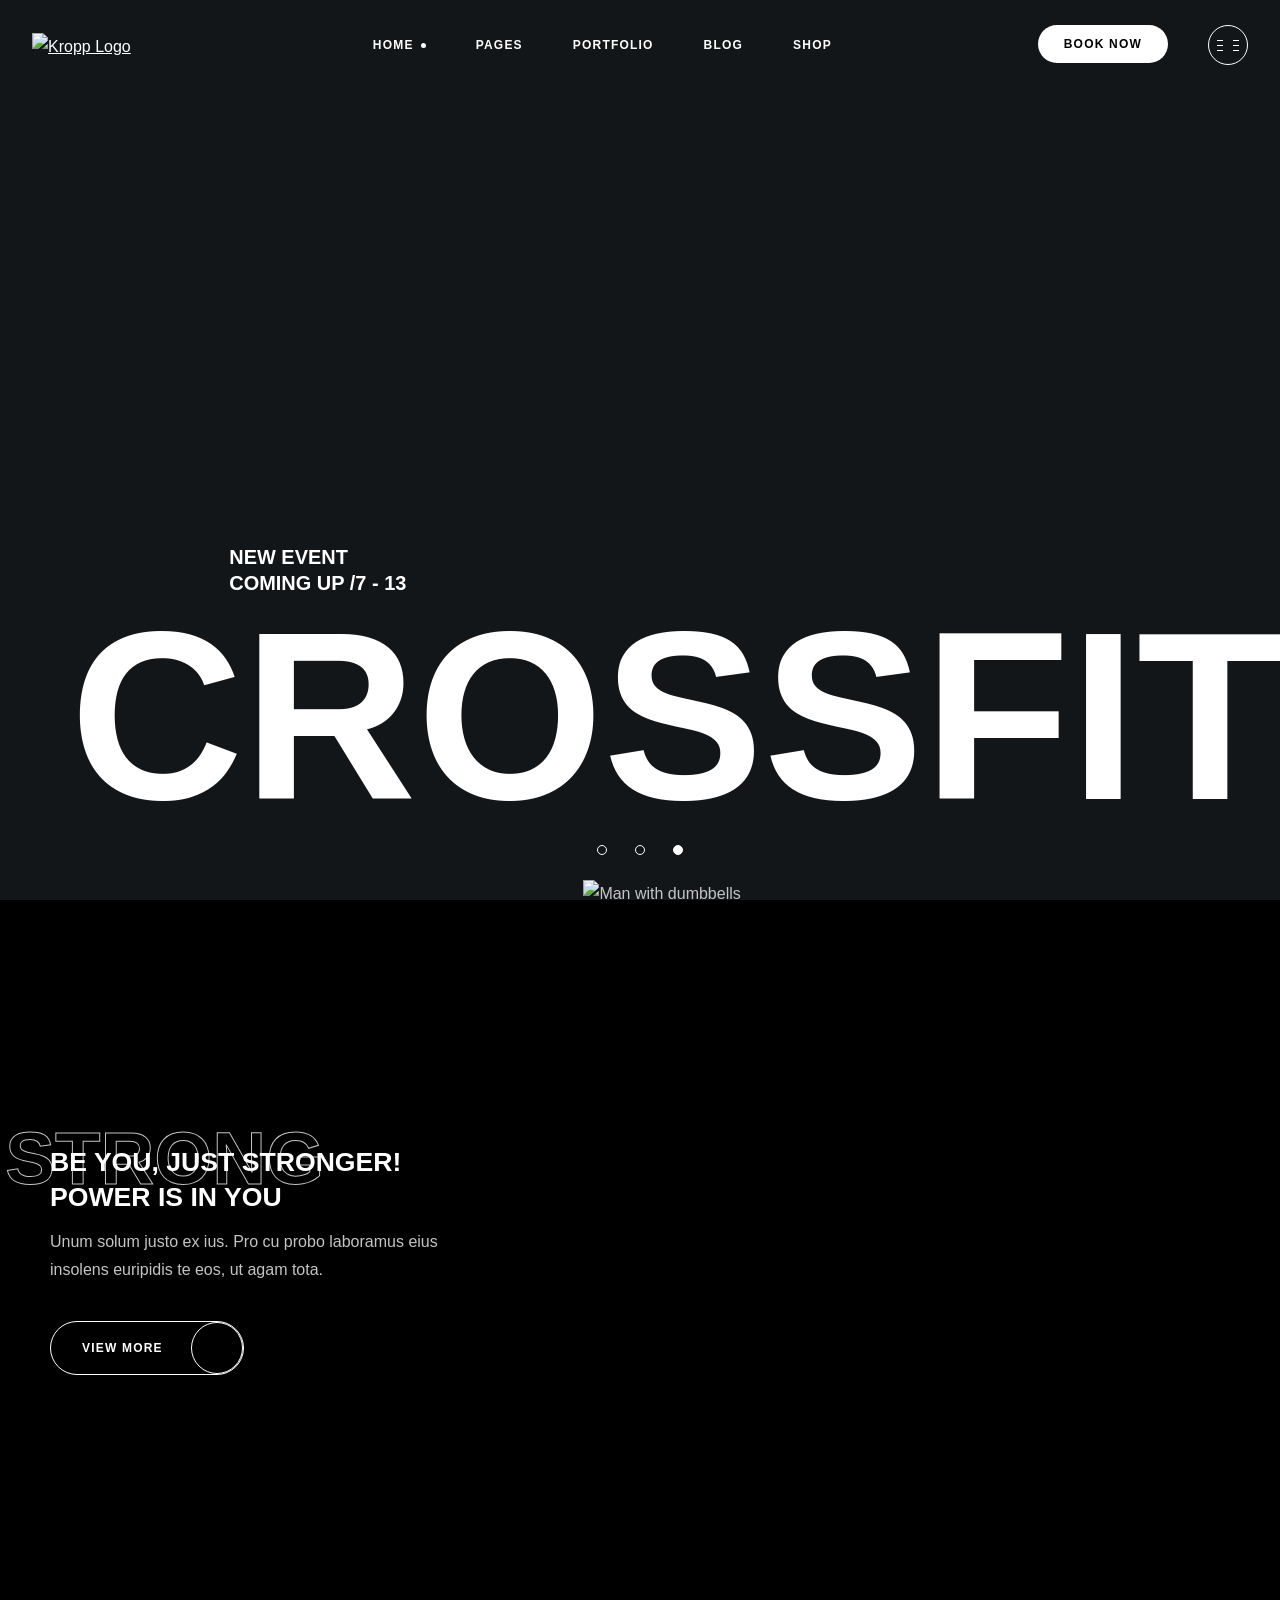
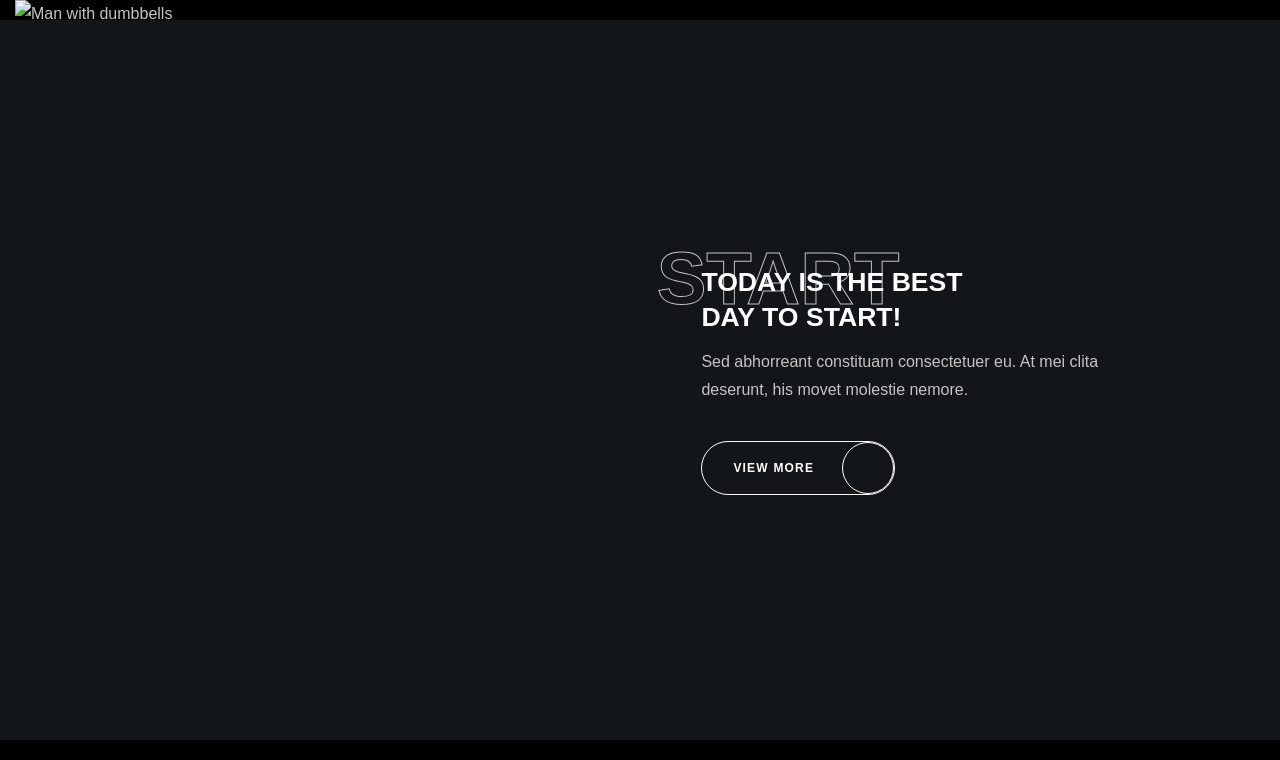
==== index.html @ 8a84ce2b "Initial commit" ====
<!doctype html>
<html lang="en">
  <head>
    <meta charset="UTF-8" />
    <meta name="viewport" content="width=device-width, initial-scale=1.0" />
    <title>Kropp Fitness</title>
    <link rel="stylesheet" href="./styles.css" />
  </head>
  <body>
    <header class="header">
      <a class="header-logo" href="/">
        <img
          class="header-logo-image"
          src="./images/logo.png"
          alt="Kropp Logo"
          width="135"
          height="25"
          loading="lazy"
        />
      </a>

      <nav class="header-menu">
        <ul class="header-menu-list">
          <li class="header-menu-item">
            <a class="header-menu-link is-current" href="/">Home</a>
          </li>
          <li class="header-menu-item">
            <a class="header-menu-link" href="/">Pages</a>
          </li>
          <li class="header-menu-item">
            <a class="header-menu-link" href="/">Portfolio</a>
          </li>
          <li class="header-menu-item">
            <a class="header-menu-link" href="/">Blog</a>
          </li>
          <li class="header-menu-item">
            <a class="header-menu-link" href="/">Shop</a>
          </li>
        </ul>
      </nav>

      <div class="header-actions">
        <button class="header-book-button button" type="button">
          Book now
        </button>
        <button class="header-burger-button" type="button" title="Open menu">
          <span class="visually-hidden">Open menu</span>
          <span class="header-burger-button-line"></span>
          <span class="header-burger-button-line"></span>
          <span class="header-burger-button-line"></span>
        </button>
      </div>
    </header>

    <main class="content">
      <h1 class="visually-hidden">Kropp Fitness Club</h1>
      <section class="banner">
        <h2 class="visually-hidden">Upcoming events</h2>
        <div class="banner-body">
          <div class="banner-info">
            New event <br />
            coming up / <time datetime="06-07">7</time>&nbsp;-&nbsp;
            <time datetime="06-13">13</time>
          </div>
          <h3 class="banner-title">Crossfit</h3>
        </div>
        <div class="banner-pagination">
          <ul class="banner-pagination-list">
            <li class="banner-pagination-item">
              <button class="banner-pagination-button" type="button"></button>
            </li>
            <li class="banner-pagination-item">
              <button class="banner-pagination-button" type="button"></button>
            </li>
            <li class="banner-pagination-item">
              <button
                class="banner-pagination-button is-current"
                type="button"
              ></button>
            </li>
          </ul>
        </div>
      </section>
      <section class="motivation">
        <h2 class="visually-hidden">Motivation</h2>
        <ul class="motivation-list">
          <li class="motivation-item">
            <div class="motivation-card container">
              <div class="motivation-card-body">
                <h3 class="motivation-card-title backdrop-title title-medium"
                data-title="Strong"
                >
                  Be you, just stronger! <br/>
                  Power is in you
                </h3>
                <div class="motivation-card-description">
                  <p>Unum solum justo ex ius. Pro cu probo laboramus eius insolens euripidis te eos, ut agam tota.</p>
                </div>
                <a class="motivation-card-button button transparent" href="/">
                  View more
                </a>
                </div>
              <img
              class="motivation-card-image"
              src="./images/motivation/1.jpg"
              alt="Man with dumbbells "
              width="518" height="760" loading="lazy"
              />
                <li class="motivation-item">
            <div class="motivation-card container">
              <div class="motivation-card-body">
                <h3 class="motivation-card-title backdrop-title title-medium"
                data-title="Start"
                >
                  Today is the best <br/>
                  day to start!
                </h3>
                <div class="motivation-card-description">
                  <p>Sed abhorreant constituam consectetuer eu. At mei clita deserunt, his movet molestie nemore.</p>
                </div>
                <a class="motivation-card-button button transparent" href="/">
                  View more
                </a>
              </div>
              <img
              class="motivation-card-image"
              src="./images/motivation/2.jpg"
              alt="Man with dumbbells "
              width="518" height="760" loading="lazy"
              />
            </div>
          </li>
        </ul>
      </section>
    </main>
  </body>
</html>
---- styles.css ----
@font-face {
    font-family: 'Heebo';
    src: url('./fonts/Heebo-Light.woff2') format('woff2');
    font-weight: 300;
    font-style: normal;
    font-display: swap;
}
@font-face {
    font-family: 'Heebo';
    src: url('./fonts/Heebo-Bold.woff2') format('woff2');
    font-weight: 700;
    font-style: normal;
    font-display: swap;
}
@font-face {
    font-family: 'Yantramanav';
    src: url('./fonts/Yantramanav-Bold.woff2') format('woff2');
    font-weight: 700;
    font-style: normal;
    font-display: swap;
}

/**
  Нормализация блочной модели
 */
*,
*::before,
*::after {
  box-sizing: border-box;
}

/**
  Убираем внутренние отступы слева тегам списков,
  у которых есть атрибут class
 */
:where(ul, ol):where([class]) {
  padding-left: 0;
}

/**
  Убираем внешние отступы body и двум другим тегам,
  у которых есть атрибут class
 */
body,
:where(blockquote, figure):where([class]) {
  margin: 0;
}

/**
  Убираем внешние отступы вертикали нужным тегам,
  у которых есть атрибут class
 */
:where(
  h1,
  h2,
  h3,
  h4,
  h5,
  h6,
  p,
  ul,
  ol,
  dl
):where([class]) {
  margin-block: 0;
}

:where(dd[class]) {
  margin-left: 0;
}

/**
  Убираем стандартный маркер маркированному списку,
  у которого есть атрибут class
 */
:where(ul[class]) {
  list-style: none;
}

/**
  Упрощаем работу с изображениями
 */
img {
  display: block;
  max-width: 100%;
}

/**
  Наследуем свойства шрифт для полей ввода
 */
input,
textarea,
select,
button {
  font: inherit;
}

html {
  /**
    Пригодится в большинстве ситуаций
    (когда, например, нужно будет "прижать" футер к низу сайта)
   */
  height: 100%;
  /**
    Плавный скролл
   */
  scroll-behavior: smooth;
}

body {
  /**
    Пригодится в большинстве ситуаций
    (когда, например, нужно будет "прижать" футер к низу сайта)
   */
  min-height: 100%;
  /**
    Унифицированный интерлиньяж
   */
  line-height: 1.5;
}

/**
  Удаляем все анимации и переходы для людей,
  которые предпочитают их не использовать
 */
@media (prefers-reduced-motion: reduce) {
  * {
    animation-duration: 0.01ms !important;
    animation-iteration-count: 1 !important;
    transition-duration: 0.01ms !important;
    scroll-behavior: auto !important;
  }
}

:root {
--color-dark:#000000;
--color-dark-alternate:#131619;
--color-light:#ffffff;
--color-dark-gray:#404040;
--color-light-gray:#C4C4C4; 

--border-radius: 30px;
--border: 1px solid var(--color-light);

--font-family-base: 'Heebo', sans-serif;
--font-family-accent: 'Yantramanav', sans-serif;

--input-height: 54px;

--container-width: 1300px;
--container-padding-x: 15px;

--transition-duration: 0.2s;

--header-height: 90px;
}

body {
font-family: var(--font-family-base); 
font-weight: 300;
font-size: 16px;
line-height: 1.75;
color: var(--color-light-gray);   
background-color:var(--color-dark);
}

a,
button,
input,
textarea,
svg * {
    transition-duration: var(--transition-duration);
}

a {
    color: var(--color-light);
}

a:hover{
    color: var(--color-light-gray);
}

p {
    margin-block: 0;
}

p:not([class]):not(:last-child) {
    margin-bottom: 24px;
}

.container {
max-width: calc(var(--container-width) + var(--container-padding-x) * 2);
margin-inline: auto;
padding-inline: var(--container-padding-x);
}

.visually-hidden {
  position: absolute !important;
  width: 1px !important;
  height: 1px !important;
  margin: -1px !important;
  border: 0 !important;
  padding: 0 !important;
  white-space: nowrap !important;
  clip-path: inset(100%) !important;
  clip: rect(0 0 0 0) !important;
  overflow: hidden !important;
}

h1, h2, h3, h4, h5, h6 {
   font-weight: 700;
   text-transform: uppercase;
}

.title-medium {
    font-size: clamp(20px, 2.08vw, 40px);
    line-height: 1.3;
    color: var(--color-light);
}

.backdrop-title {
    position: relative;
    z-index: 2;
}

.backdrop-title::before {
    content: '';
    display: block;
    position: absolute;
    right: calc(100% + 8px);
    width: 26px;
    aspect-ratio: 1;
    background: url('./icons/plus.svg') center/contain no-repeat;
}

.backdrop-title::after {
    content: attr(data-title);
    position: absolute;
    z-index: -1;
    top: -0.45em;
    left: -0.6em;
    font-family: var(--font-family-accent);
    font-size: 2.8em;
    color: transparent;
    -webkit-text-stroke: 1px var(--color-light-gray);
    text-stroke: 1px var(--color-light-gray);
}

.button {
display: inline-flex;
align-items: center;
height: 38px;
padding-inline: 26px;
font-size: 12px;
font-weight: 700;
line-height: 2;
letter-spacing: 1.2px;
text-transform: uppercase;
text-decoration: none;
white-space: nowrap;
background-color: var(--color-light);
border: none;
border-radius: var(--border-radius);
}

.button:hover {
background-color: var(--color-light-gray);
}

.button.transparent {
    position: relative;
    height: var(--input-height);
    padding-left: 31px;
    padding-right: 80px;
    background-color: transparent;
    border: var(--border);
}

.button.transparent::after {
    content: '';
    position: absolute;
    right: 0;
    height: 100%;
    aspect-ratio: 1;
    background: url('./icons/arrow-top-right.svg') center/70% no-repeat;
    border: var(--border);
    border-radius: 50%;
}

.button.transparent:hover {
    color: var(--color-dark);
    background-color: var(--color-light-gray);
}

.header {
    display: flex;
    justify-content: space-between;
    align-items: center;
    column-gap:20px;
    min-height: var(--header-height);
    padding-inline: 32px;
    background-color: var(--color-dark-alternate);
}

.header-logo {
    flex-shrink: 0;
}

.header-menu-list{
    display: flex;
    flex-wrap: wrap;
    column-gap: 50px;
}

.header-menu-link {
    display: inline-flex;
    align-items: center;
    column-gap: 7px;
    height: var(--header-height);
    text-decoration: none;
    text-transform: uppercase;
    font-weight: 700;
    font-size: 12px;
    letter-spacing: 1.2px;
}

.header-menu-link.is-current::after {
    content: "";
    width: 5px;
    aspect-ratio: 1;
    background-color: currentColor;
    border-radius: 50%;
}

.header-actions {
    display: flex;
    column-gap: 40px;
}

.header-burger-button {
    display: inline-flex;
    flex-direction: column;
    justify-content: center;
    row-gap: 4px;
    padding-left: 8px;
    color: var(--color-light);
    width: 40px;
    aspect-ratio: 1;
    background-color: transparent;
    border: var(--border);
    border-radius: 50%;
}

.header-burger-button:hover {
color: var(--color-light-gray);
border-color: currentColor;
}

.header-burger-button-line {
    
    width: 6px;
    height: 1px;
    background-color: currentColor;
    box-shadow: 16px 0 0  currentColor;
}


.banner {
    display: flex;
    flex-direction: column;
    justify-content: end;
    min-height: calc(100vh - var(--header-height));
    padding: 36px 70px;
    color: var(--color-light);
    background-color: var(--color-dark-alternate);
}

.banner-body {
    text-transform: uppercase;
}

.banner-info {
    display: flex;
    align-items: end;
    font-size: clamp(16px, 1.56vw, 30px);
    line-height: 1.27;
    font-weight: 700;
}

.banner-info::before {
    content: '';
    width: clamp(60px, 10.1vw, 194px);
    aspect-ratio: 1;
    margin-right: 30px;
    background: url('./icons/bold-arrow-down-right.svg') center/contain no-repeat;
}

.banner-title {
    font-size: min(18.75vw, 360px);
    line-height: 1;
}

.banner-pagination-list {
    display: flex;
    justify-content: center;
    column-gap: 14px;
}

.banner-pagination-list {
    display: flex;
}

.banner-pagination-button {
    display: inline-flex;
    justify-content: center;
    align-items: center;
    padding: 7px;
    background-color: transparent;
    border: none;
}

.banner-pagination-button::after {
    content: '';
    width: 10px;
    aspect-ratio: 1;
    border: var(--border);
    border-radius: 50%;
    text-decoration: var(--transition-duration);
}

.banner-pagination-button.is-current::after {
    background-color: var(--color-light);
}

.banner-pagination-button:not(.is-current):hover::after {
    border-color: var(--color-light-gray);
}

.motivation-item:nth-child(even) {
    background-color: var(--color-dark-alternate);
}

.motivation-item:nth-child(even) .motivation-card {
    flex-direction: row-reverse;
}

.motivation-card {
    display: flex;
    justify-content: start;
    align-items: center;
    column-gap: clamp(30px, 10.42vw, 200px);
}

.motivation-card-image {
    margin-block: -60px;
}

.motivation-card-body {
    padding-left: 35px;
}

.motivation-card-title:not(:last-child) {
    margin-bottom: 14px;
}

.motivation-card-description {
    max-width: 400px;

}

.motivation-card-description:not(:last-child) {
    margin-bottom: 37px;
}

@media (max-width: 1919px) {
    .motivation-card-image {
        margin-block: -20px;
    }
}

@media (max-width:1024px) {
.header {
flex-wrap: wrap;
row-gap: 10px;
padding-top: 20px;
padding-inline: 15px;
}

.header,
.banner {
    padding-inline: 15px;
}

.header-menu {
order: 1;
flex-basis: 100%;
}

.header-menu-link {
    height: 50px;
}

.banner {
    row-gap: 1  0px;
}

.motivation-card {
    padding-block: 50px;
}

.motivation-card-image {
    max-width: 30%;
    height: auto;
    margin-block: 0;
}

}

@media (max-width: 767px) {
    .button {
        padding-inline: 18px;
    }

    .header {
        padding-top: 10px;
    }

    .header-menu-list {
      column-gap: 24px;  
    }

    .header-menu-link {
        height: 32px;
    }

    .header-actions {
        column-gap: 15px;
    }

    .banner-info {
        margin-bottom: 5px;
    }

    .banner-info::before {
        margin-right: 10px;
    }

.motivation-card,
.motivation-item:nth-child(even) .motivation-card {
    flex-direction: column-reverse;
}

.motivation-card {
    row-gap: 30px;
    padding-block: 30px;
}

.motivation-card-image {
    min-width: 60%;
}

.motivation-card-description:not(:last-child) {
    margin-bottom: 20px;
}
}
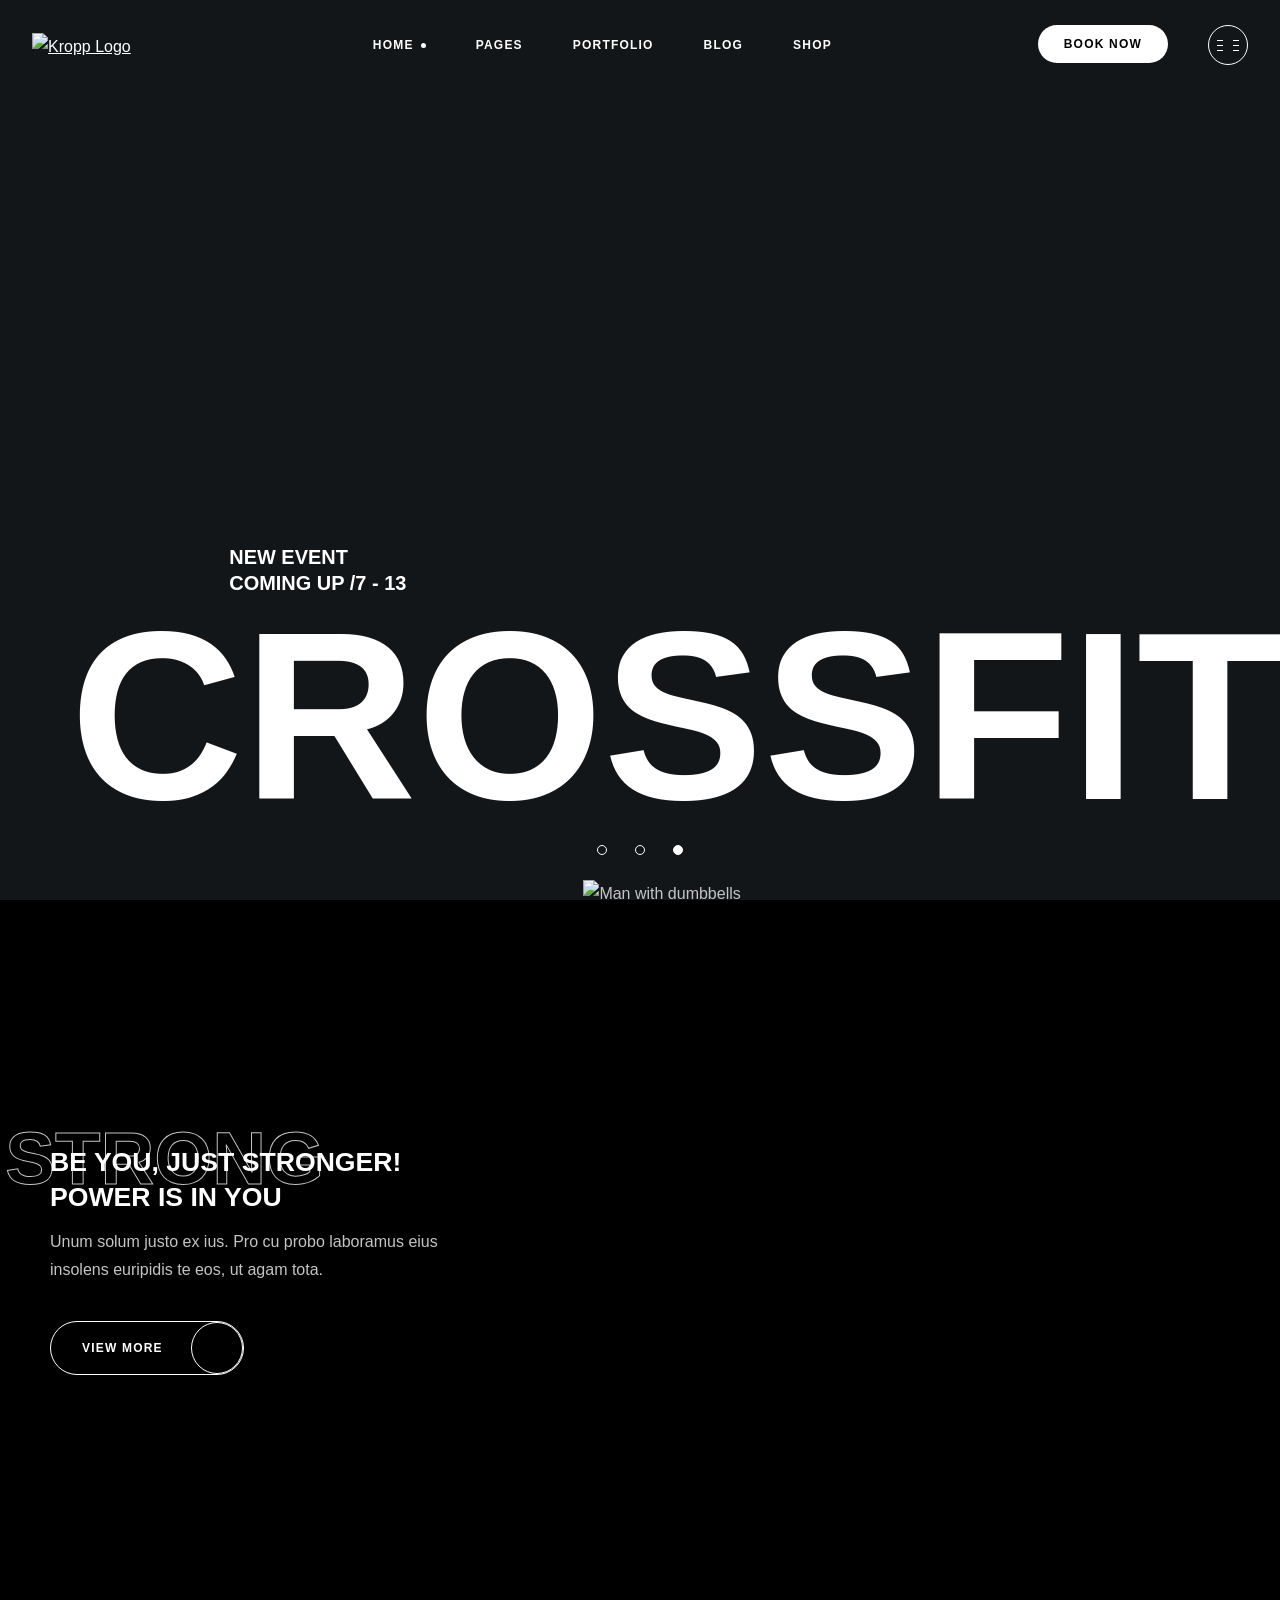
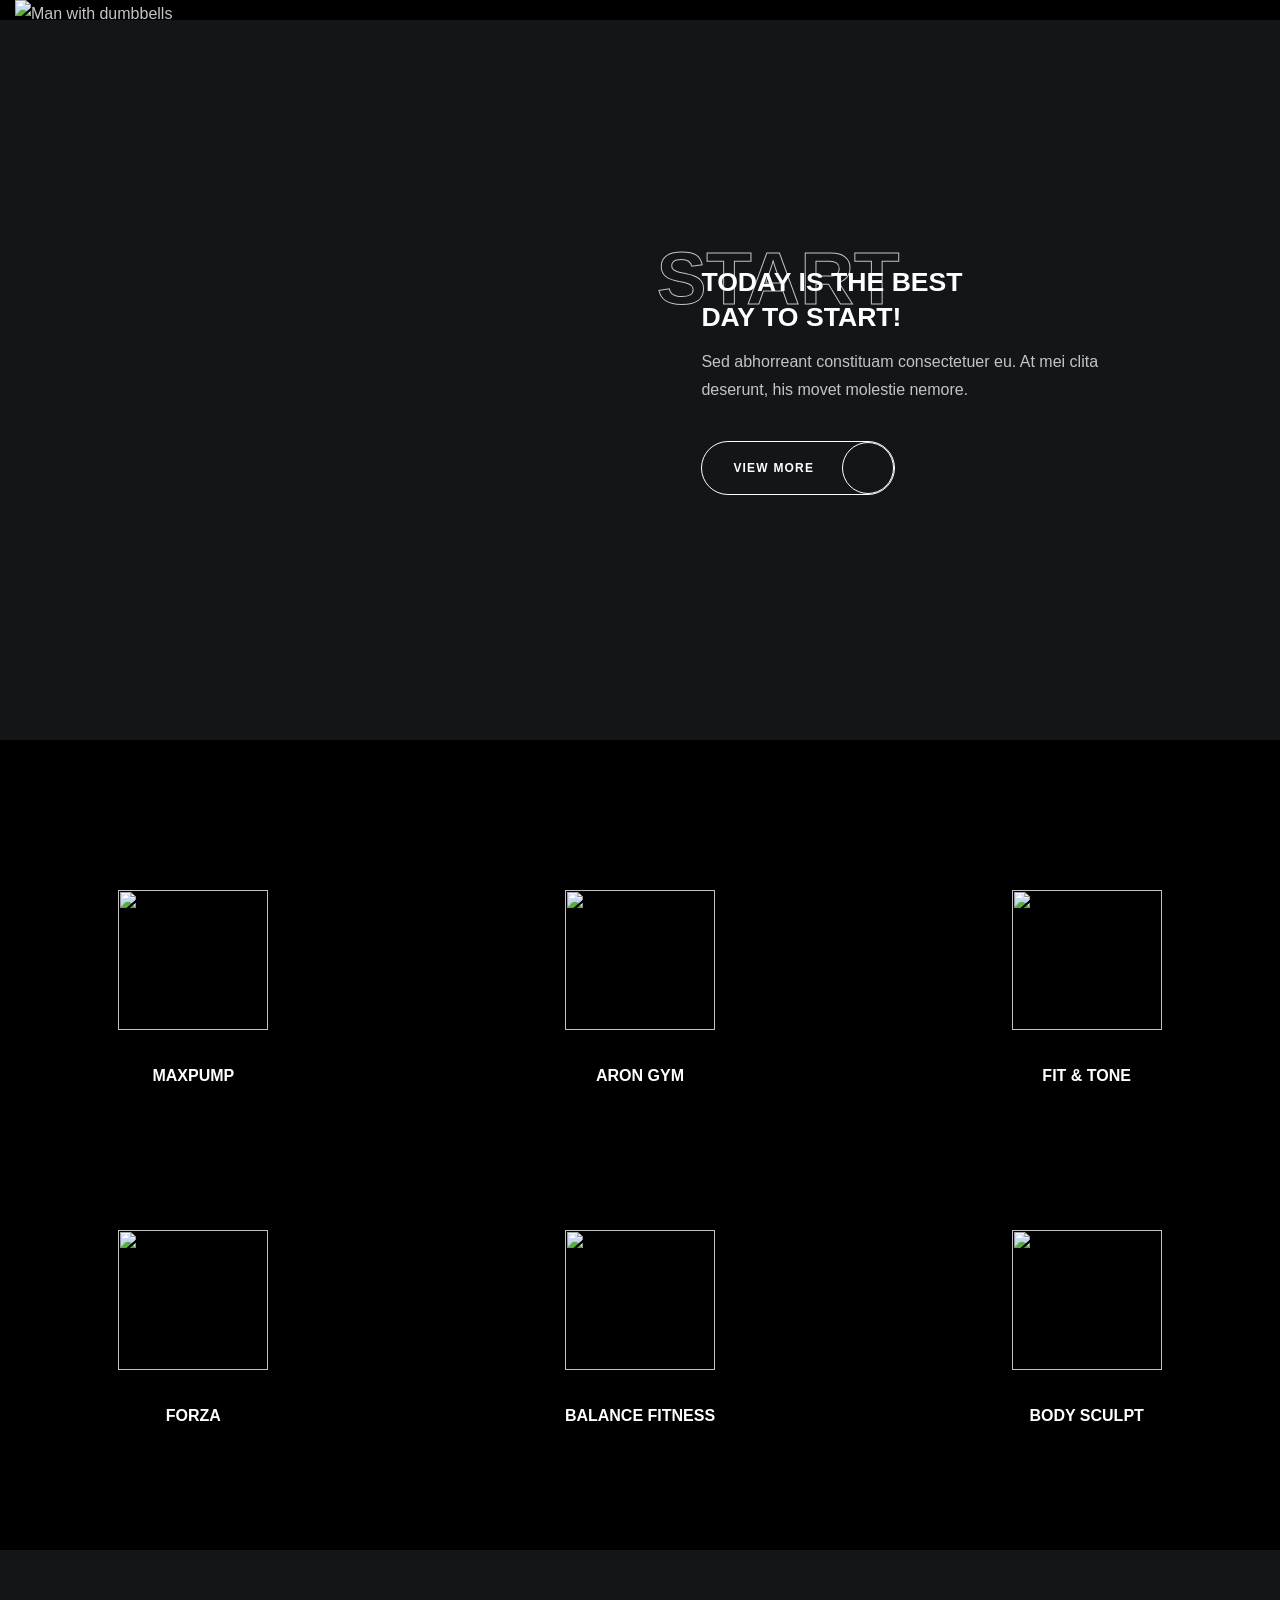
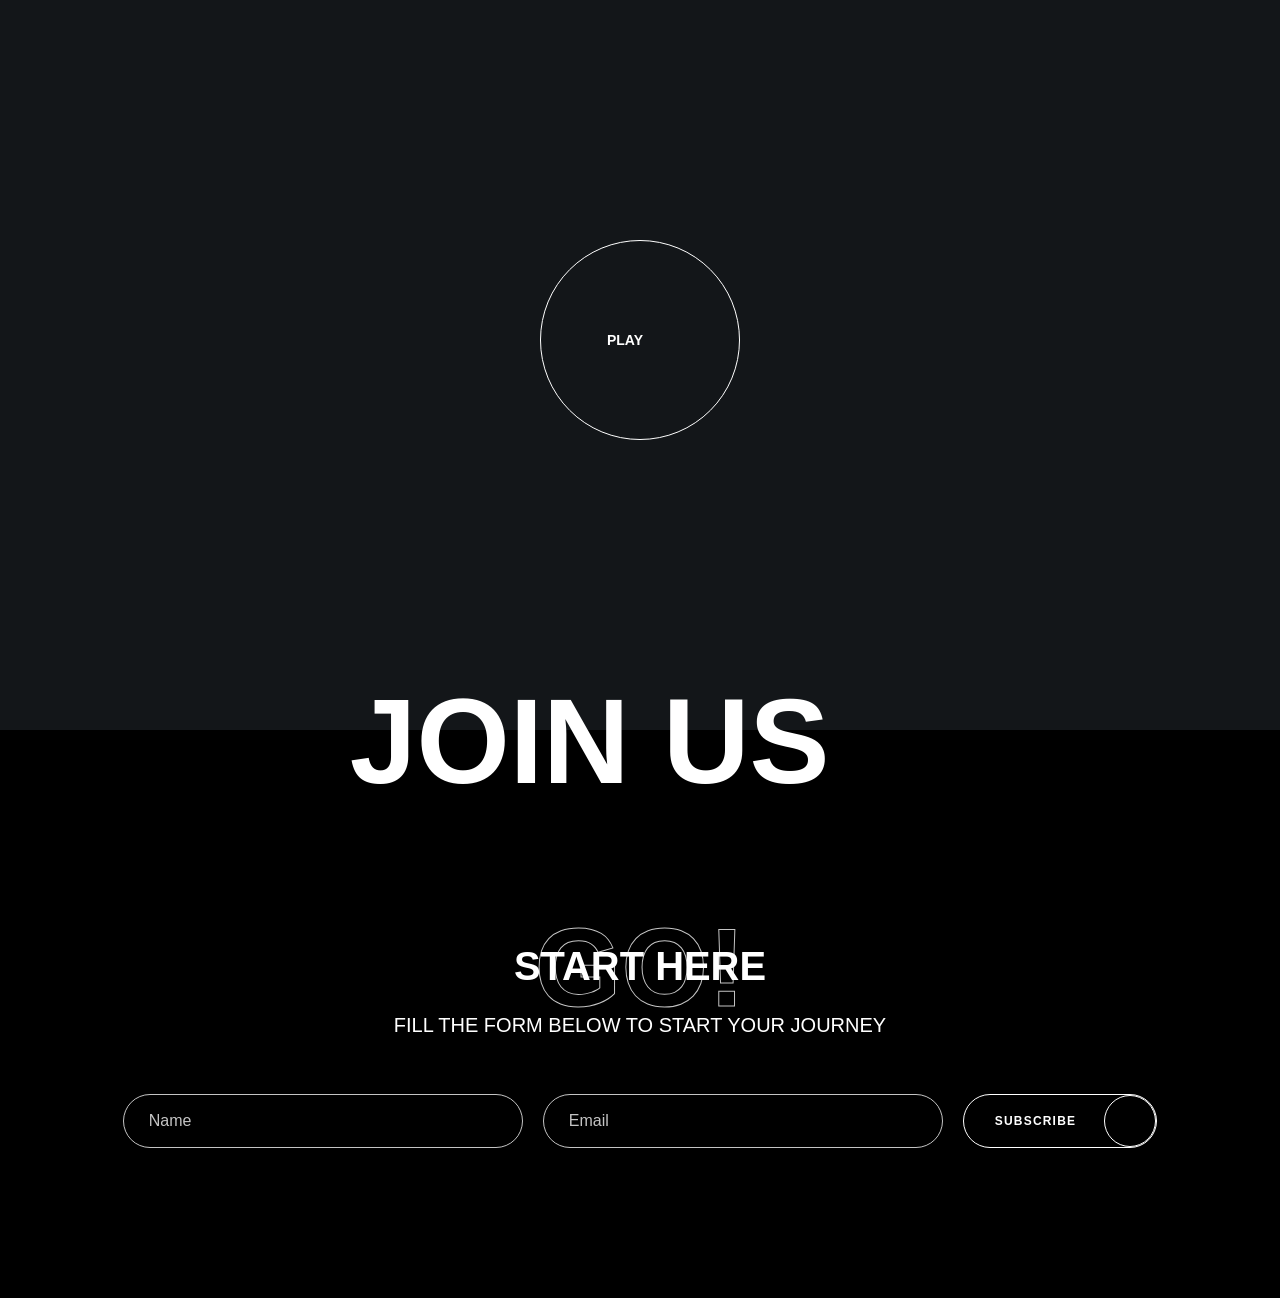
==== commit 6caff1e3: "Add files via upload" ====
--- a/index.html
+++ b/index.html
@@ -1,137 +1,251 @@
-<!doctype html>
-<html lang="en">
-  <head>
-    <meta charset="UTF-8" />
-    <meta name="viewport" content="width=device-width, initial-scale=1.0" />
-    <title>Kropp Fitness</title>
-    <link rel="stylesheet" href="./styles.css" />
-  </head>
-  <body>
-    <header class="header">
-      <a class="header-logo" href="/">
-        <img
-          class="header-logo-image"
-          src="./images/logo.png"
-          alt="Kropp Logo"
-          width="135"
-          height="25"
-          loading="lazy"
-        />
-      </a>
-
-      <nav class="header-menu">
-        <ul class="header-menu-list">
-          <li class="header-menu-item">
-            <a class="header-menu-link is-current" href="/">Home</a>
-          </li>
-          <li class="header-menu-item">
-            <a class="header-menu-link" href="/">Pages</a>
-          </li>
-          <li class="header-menu-item">
-            <a class="header-menu-link" href="/">Portfolio</a>
-          </li>
-          <li class="header-menu-item">
-            <a class="header-menu-link" href="/">Blog</a>
-          </li>
-          <li class="header-menu-item">
-            <a class="header-menu-link" href="/">Shop</a>
-          </li>
-        </ul>
-      </nav>
-
-      <div class="header-actions">
-        <button class="header-book-button button" type="button">
-          Book now
-        </button>
-        <button class="header-burger-button" type="button" title="Open menu">
-          <span class="visually-hidden">Open menu</span>
-          <span class="header-burger-button-line"></span>
-          <span class="header-burger-button-line"></span>
-          <span class="header-burger-button-line"></span>
-        </button>
-      </div>
-    </header>
-
-    <main class="content">
-      <h1 class="visually-hidden">Kropp Fitness Club</h1>
-      <section class="banner">
-        <h2 class="visually-hidden">Upcoming events</h2>
-        <div class="banner-body">
-          <div class="banner-info">
-            New event <br />
-            coming up / <time datetime="06-07">7</time>&nbsp;-&nbsp;
-            <time datetime="06-13">13</time>
-          </div>
-          <h3 class="banner-title">Crossfit</h3>
-        </div>
-        <div class="banner-pagination">
-          <ul class="banner-pagination-list">
-            <li class="banner-pagination-item">
-              <button class="banner-pagination-button" type="button"></button>
-            </li>
-            <li class="banner-pagination-item">
-              <button class="banner-pagination-button" type="button"></button>
-            </li>
-            <li class="banner-pagination-item">
-              <button
-                class="banner-pagination-button is-current"
-                type="button"
-              ></button>
-            </li>
-          </ul>
-        </div>
-      </section>
-      <section class="motivation">
-        <h2 class="visually-hidden">Motivation</h2>
-        <ul class="motivation-list">
-          <li class="motivation-item">
-            <div class="motivation-card container">
-              <div class="motivation-card-body">
-                <h3 class="motivation-card-title backdrop-title title-medium"
-                data-title="Strong"
-                >
-                  Be you, just stronger! <br/>
-                  Power is in you
-                </h3>
-                <div class="motivation-card-description">
-                  <p>Unum solum justo ex ius. Pro cu probo laboramus eius insolens euripidis te eos, ut agam tota.</p>
-                </div>
-                <a class="motivation-card-button button transparent" href="/">
-                  View more
-                </a>
-                </div>
-              <img
-              class="motivation-card-image"
-              src="./images/motivation/1.jpg"
-              alt="Man with dumbbells "
-              width="518" height="760" loading="lazy"
-              />
-                <li class="motivation-item">
-            <div class="motivation-card container">
-              <div class="motivation-card-body">
-                <h3 class="motivation-card-title backdrop-title title-medium"
-                data-title="Start"
-                >
-                  Today is the best <br/>
-                  day to start!
-                </h3>
-                <div class="motivation-card-description">
-                  <p>Sed abhorreant constituam consectetuer eu. At mei clita deserunt, his movet molestie nemore.</p>
-                </div>
-                <a class="motivation-card-button button transparent" href="/">
-                  View more
-                </a>
-              </div>
-              <img
-              class="motivation-card-image"
-              src="./images/motivation/2.jpg"
-              alt="Man with dumbbells "
-              width="518" height="760" loading="lazy"
-              />
-            </div>
-          </li>
-        </ul>
-      </section>
-    </main>
-  </body>
-</html>
+<!doctype html>
+<html lang="en">
+  <head>
+    <meta charset="UTF-8" />
+    <meta name="viewport" content="width=device-width, initial-scale=1.0" />
+    <title>Kropp Fitness</title>
+    <link rel="stylesheet" href="./styles.css" />
+  </head>
+  <body>
+    <header class="header">
+      <a class="header-logo" href="/">
+        <img
+          class="header-logo-image"
+          src="./images/logo.png"
+          alt="Kropp Logo"
+          width="135"
+          height="25"
+          loading="lazy"
+        />
+      </a>
+
+      <nav class="header-menu">
+        <ul class="header-menu-list">
+          <li class="header-menu-item">
+            <a class="header-menu-link is-current" href="/">Home</a>
+          </li>
+          <li class="header-menu-item">
+            <a class="header-menu-link" href="/">Pages</a>
+          </li>
+          <li class="header-menu-item">
+            <a class="header-menu-link" href="/">Portfolio</a>
+          </li>
+          <li class="header-menu-item">
+            <a class="header-menu-link" href="/">Blog</a>
+          </li>
+          <li class="header-menu-item">
+            <a class="header-menu-link" href="/">Shop</a>
+          </li>
+        </ul>
+      </nav>
+
+      <div class="header-actions">
+        <button class="header-book-button button" type="button">
+          Book now
+        </button>
+        <button class="header-burger-button" type="button" title="Open menu">
+          <span class="visually-hidden">Open menu</span>
+          <span class="header-burger-button-line"></span>
+          <span class="header-burger-button-line"></span>
+          <span class="header-burger-button-line"></span>
+        </button>
+      </div>
+    </header>
+
+    <main class="content">
+      <h1 class="visually-hidden">Kropp Fitness Club</h1>
+      <section class="banner">
+        <h2 class="visually-hidden">Upcoming events</h2>
+        <div class="banner-body">
+          <div class="banner-info">
+            New event <br />
+            coming up / <time datetime="06-07">7</time>&nbsp;-&nbsp;
+            <time datetime="06-13">13</time>
+          </div>
+          <h3 class="banner-title">Crossfit</h3>
+        </div>
+        <div class="banner-pagination">
+          <ul class="banner-pagination-list">
+            <li class="banner-pagination-item">
+              <button class="banner-pagination-button" type="button"></button>
+            </li>
+            <li class="banner-pagination-item">
+              <button class="banner-pagination-button" type="button"></button>
+            </li>
+            <li class="banner-pagination-item">
+              <button
+                class="banner-pagination-button is-current"
+                type="button"
+              ></button>
+            </li>
+          </ul>
+        </div>
+      </section>
+      <section class="motivation">
+        <h2 class="visually-hidden">Motivation</h2>
+        <ul class="motivation-list">
+          <li class="motivation-item">
+            <div class="motivation-card container">
+              <div class="motivation-card-body">
+                <h3 class="motivation-card-title backdrop-title title-medium"
+                data-title="Strong"
+                >
+                  Be you, just stronger! <br/>
+                  Power is in you
+                </h3>
+                <div class="motivation-card-description">
+                  <p>Unum solum justo ex ius. Pro cu probo laboramus eius insolens euripidis te eos, ut agam tota.</p>
+                </div>
+                <a class="motivation-card-button button transparent" href="/">
+                  View more
+                </a>
+                </div>
+              <img
+              class="motivation-card-image"
+              src="./images/motivation/1.jpg"
+              alt="Man with dumbbells "
+              width="518" height="760" loading="lazy"
+              />
+                <li class="motivation-item">
+            <div class="motivation-card container">
+              <div class="motivation-card-body">
+                <h3 class="motivation-card-title backdrop-title title-medium"
+                data-title="Start"
+                >
+                  Today is the best <br/>
+                  day to start!
+                </h3>
+                <div class="motivation-card-description">
+                  <p>Sed abhorreant constituam consectetuer eu. At mei clita deserunt, his movet molestie nemore.</p>
+                </div>
+                <a class="motivation-card-button button transparent" href="/">
+                  View more
+                </a>
+              </div>
+              <img
+              class="motivation-card-image"
+              src="./images/motivation/2.jpg"
+              alt="Man with dumbbells "
+              width="518" height="760" loading="lazy"
+              />
+            </div>
+          </li>
+        </ul>
+      </section>
+
+      <section class="training-types">
+        <h2 class="visually-hidden">Types of training</h2>
+        <ul class="training-types-list">
+          <li class="training-types-item">
+            <img 
+              class="training-types-image"
+              src="./images/training-types/1.svg"
+              alt=""
+              width="150" height="140" loading="lazy"
+              />
+              <h3 class="training-types-item-title">Maxpump</h3>
+          </li>
+          <li class="training-types-item">
+            <img 
+              class="training-types-image"
+              src="./images/training-types/2.svg"
+              alt=""
+              width="150" height="140" loading="lazy"
+              />
+              <h3 class="training-types-item-title">aron gym</h3>
+          </li>
+          <li class="training-types-item">
+            <img 
+              class="training-types-image"
+              src="./images/training-types/3.svg"
+              alt=""
+              width="150" height="140" loading="lazy"
+              />
+              <h3 class="training-types-item-title">fit & tone</h3>
+          </li>
+          <li class="training-types-item">
+            <img 
+              class="training-types-image"
+              src="./images/training-types/4.svg"
+              alt=""
+              width="150" height="140" loading="lazy"
+              />
+              <h3 class="training-types-item-title">forza</h3>
+          </li>
+          <li class="training-types-item">
+            <img 
+              class="training-types-image"
+              src="./images/training-types/5.svg"
+              alt=""
+              width="150" height="140" loading="lazy"
+              />
+              <h3 class="training-types-item-title">balance fitness</h3>
+          </li>
+          <li class="training-types-item">
+            <img 
+              class="training-types-image"
+              src="./images/training-types/6.svg"
+              alt=""
+              width="150" height="140" loading="lazy"
+              />
+              <h3 class="training-types-item-title">body sculpt</h3>
+          </li>
+        </ul>
+      </section>
+      <section class="join-us">
+        <div class="join-us-video-wrapper">
+          <video 
+            class="join-us-video"
+            src=""
+            width="960" height="600"
+            poster="./images/video-placeholder.jpg"
+            ></video>
+            <button
+            class="join-us-video-play-button"
+            type="button"
+            >
+             Play
+          </button>
+        </div>
+        <div class="join-us-body container">
+          <h2 class="join-us-title">Join us</h2>
+          <form class="join-us-form">
+            <header class="join-us-form-header">
+              <h3 
+              class="join-us-form-title backdrop-title centered title-big"
+              data-title="Go!"
+              >
+                Start here
+              </h3>
+              <div class="join-us-form-subtitle">
+                fill the form below to start your journey
+              </div>
+            </header>
+            <div class="join-us-form-body">
+              <label class="visually-hidden" for="username">Name</label>
+              <input 
+              class="join-us-form-input input"
+              id="username"
+              placeholder="Name"
+              />
+              <label class="visually-hidden" for="email">Email</label>
+              <input 
+              class="join-us-form-input input"
+              id="email"
+              placeholder="Email"
+              type="email"
+              />
+
+              <button
+              class="join-us-form-button button transparent"
+              type="submit"
+              >
+              Subscribe
+            </button>
+            </div>
+          </form>
+        </div>
+      </section>
+    </main>
+  </body>
+</html>
--- a/styles.css
+++ b/styles.css
@@ -1,565 +1,782 @@
-@font-face {
-    font-family: 'Heebo';
-    src: url('./fonts/Heebo-Light.woff2') format('woff2');
-    font-weight: 300;
-    font-style: normal;
-    font-display: swap;
-}
-@font-face {
-    font-family: 'Heebo';
-    src: url('./fonts/Heebo-Bold.woff2') format('woff2');
-    font-weight: 700;
-    font-style: normal;
-    font-display: swap;
-}
-@font-face {
-    font-family: 'Yantramanav';
-    src: url('./fonts/Yantramanav-Bold.woff2') format('woff2');
-    font-weight: 700;
-    font-style: normal;
-    font-display: swap;
-}
-
-/**
-  Нормализация блочной модели
- */
-*,
-*::before,
-*::after {
-  box-sizing: border-box;
-}
-
-/**
-  Убираем внутренние отступы слева тегам списков,
-  у которых есть атрибут class
- */
-:where(ul, ol):where([class]) {
-  padding-left: 0;
-}
-
-/**
-  Убираем внешние отступы body и двум другим тегам,
-  у которых есть атрибут class
- */
-body,
-:where(blockquote, figure):where([class]) {
-  margin: 0;
-}
-
-/**
-  Убираем внешние отступы вертикали нужным тегам,
-  у которых есть атрибут class
- */
-:where(
-  h1,
-  h2,
-  h3,
-  h4,
-  h5,
-  h6,
-  p,
-  ul,
-  ol,
-  dl
-):where([class]) {
-  margin-block: 0;
-}
-
-:where(dd[class]) {
-  margin-left: 0;
-}
-
-/**
-  Убираем стандартный маркер маркированному списку,
-  у которого есть атрибут class
- */
-:where(ul[class]) {
-  list-style: none;
-}
-
-/**
-  Упрощаем работу с изображениями
- */
-img {
-  display: block;
-  max-width: 100%;
-}
-
-/**
-  Наследуем свойства шрифт для полей ввода
- */
-input,
-textarea,
-select,
-button {
-  font: inherit;
-}
-
-html {
-  /**
-    Пригодится в большинстве ситуаций
-    (когда, например, нужно будет "прижать" футер к низу сайта)
-   */
-  height: 100%;
-  /**
-    Плавный скролл
-   */
-  scroll-behavior: smooth;
-}
-
-body {
-  /**
-    Пригодится в большинстве ситуаций
-    (когда, например, нужно будет "прижать" футер к низу сайта)
-   */
-  min-height: 100%;
-  /**
-    Унифицированный интерлиньяж
-   */
-  line-height: 1.5;
-}
-
-/**
-  Удаляем все анимации и переходы для людей,
-  которые предпочитают их не использовать
- */
-@media (prefers-reduced-motion: reduce) {
-  * {
-    animation-duration: 0.01ms !important;
-    animation-iteration-count: 1 !important;
-    transition-duration: 0.01ms !important;
-    scroll-behavior: auto !important;
-  }
-}
-
-:root {
---color-dark:#000000;
---color-dark-alternate:#131619;
---color-light:#ffffff;
---color-dark-gray:#404040;
---color-light-gray:#C4C4C4; 
-
---border-radius: 30px;
---border: 1px solid var(--color-light);
-
---font-family-base: 'Heebo', sans-serif;
---font-family-accent: 'Yantramanav', sans-serif;
-
---input-height: 54px;
-
---container-width: 1300px;
---container-padding-x: 15px;
-
---transition-duration: 0.2s;
-
---header-height: 90px;
-}
-
-body {
-font-family: var(--font-family-base); 
-font-weight: 300;
-font-size: 16px;
-line-height: 1.75;
-color: var(--color-light-gray);   
-background-color:var(--color-dark);
-}
-
-a,
-button,
-input,
-textarea,
-svg * {
-    transition-duration: var(--transition-duration);
-}
-
-a {
-    color: var(--color-light);
-}
-
-a:hover{
-    color: var(--color-light-gray);
-}
-
-p {
-    margin-block: 0;
-}
-
-p:not([class]):not(:last-child) {
-    margin-bottom: 24px;
-}
-
-.container {
-max-width: calc(var(--container-width) + var(--container-padding-x) * 2);
-margin-inline: auto;
-padding-inline: var(--container-padding-x);
-}
-
-.visually-hidden {
-  position: absolute !important;
-  width: 1px !important;
-  height: 1px !important;
-  margin: -1px !important;
-  border: 0 !important;
-  padding: 0 !important;
-  white-space: nowrap !important;
-  clip-path: inset(100%) !important;
-  clip: rect(0 0 0 0) !important;
-  overflow: hidden !important;
-}
-
-h1, h2, h3, h4, h5, h6 {
-   font-weight: 700;
-   text-transform: uppercase;
-}
-
-.title-medium {
-    font-size: clamp(20px, 2.08vw, 40px);
-    line-height: 1.3;
-    color: var(--color-light);
-}
-
-.backdrop-title {
-    position: relative;
-    z-index: 2;
-}
-
-.backdrop-title::before {
-    content: '';
-    display: block;
-    position: absolute;
-    right: calc(100% + 8px);
-    width: 26px;
-    aspect-ratio: 1;
-    background: url('./icons/plus.svg') center/contain no-repeat;
-}
-
-.backdrop-title::after {
-    content: attr(data-title);
-    position: absolute;
-    z-index: -1;
-    top: -0.45em;
-    left: -0.6em;
-    font-family: var(--font-family-accent);
-    font-size: 2.8em;
-    color: transparent;
-    -webkit-text-stroke: 1px var(--color-light-gray);
-    text-stroke: 1px var(--color-light-gray);
-}
-
-.button {
-display: inline-flex;
-align-items: center;
-height: 38px;
-padding-inline: 26px;
-font-size: 12px;
-font-weight: 700;
-line-height: 2;
-letter-spacing: 1.2px;
-text-transform: uppercase;
-text-decoration: none;
-white-space: nowrap;
-background-color: var(--color-light);
-border: none;
-border-radius: var(--border-radius);
-}
-
-.button:hover {
-background-color: var(--color-light-gray);
-}
-
-.button.transparent {
-    position: relative;
-    height: var(--input-height);
-    padding-left: 31px;
-    padding-right: 80px;
-    background-color: transparent;
-    border: var(--border);
-}
-
-.button.transparent::after {
-    content: '';
-    position: absolute;
-    right: 0;
-    height: 100%;
-    aspect-ratio: 1;
-    background: url('./icons/arrow-top-right.svg') center/70% no-repeat;
-    border: var(--border);
-    border-radius: 50%;
-}
-
-.button.transparent:hover {
-    color: var(--color-dark);
-    background-color: var(--color-light-gray);
-}
-
-.header {
-    display: flex;
-    justify-content: space-between;
-    align-items: center;
-    column-gap:20px;
-    min-height: var(--header-height);
-    padding-inline: 32px;
-    background-color: var(--color-dark-alternate);
-}
-
-.header-logo {
-    flex-shrink: 0;
-}
-
-.header-menu-list{
-    display: flex;
-    flex-wrap: wrap;
-    column-gap: 50px;
-}
-
-.header-menu-link {
-    display: inline-flex;
-    align-items: center;
-    column-gap: 7px;
-    height: var(--header-height);
-    text-decoration: none;
-    text-transform: uppercase;
-    font-weight: 700;
-    font-size: 12px;
-    letter-spacing: 1.2px;
-}
-
-.header-menu-link.is-current::after {
-    content: "";
-    width: 5px;
-    aspect-ratio: 1;
-    background-color: currentColor;
-    border-radius: 50%;
-}
-
-.header-actions {
-    display: flex;
-    column-gap: 40px;
-}
-
-.header-burger-button {
-    display: inline-flex;
-    flex-direction: column;
-    justify-content: center;
-    row-gap: 4px;
-    padding-left: 8px;
-    color: var(--color-light);
-    width: 40px;
-    aspect-ratio: 1;
-    background-color: transparent;
-    border: var(--border);
-    border-radius: 50%;
-}
-
-.header-burger-button:hover {
-color: var(--color-light-gray);
-border-color: currentColor;
-}
-
-.header-burger-button-line {
-    
-    width: 6px;
-    height: 1px;
-    background-color: currentColor;
-    box-shadow: 16px 0 0  currentColor;
-}
-
-
-.banner {
-    display: flex;
-    flex-direction: column;
-    justify-content: end;
-    min-height: calc(100vh - var(--header-height));
-    padding: 36px 70px;
-    color: var(--color-light);
-    background-color: var(--color-dark-alternate);
-}
-
-.banner-body {
-    text-transform: uppercase;
-}
-
-.banner-info {
-    display: flex;
-    align-items: end;
-    font-size: clamp(16px, 1.56vw, 30px);
-    line-height: 1.27;
-    font-weight: 700;
-}
-
-.banner-info::before {
-    content: '';
-    width: clamp(60px, 10.1vw, 194px);
-    aspect-ratio: 1;
-    margin-right: 30px;
-    background: url('./icons/bold-arrow-down-right.svg') center/contain no-repeat;
-}
-
-.banner-title {
-    font-size: min(18.75vw, 360px);
-    line-height: 1;
-}
-
-.banner-pagination-list {
-    display: flex;
-    justify-content: center;
-    column-gap: 14px;
-}
-
-.banner-pagination-list {
-    display: flex;
-}
-
-.banner-pagination-button {
-    display: inline-flex;
-    justify-content: center;
-    align-items: center;
-    padding: 7px;
-    background-color: transparent;
-    border: none;
-}
-
-.banner-pagination-button::after {
-    content: '';
-    width: 10px;
-    aspect-ratio: 1;
-    border: var(--border);
-    border-radius: 50%;
-    text-decoration: var(--transition-duration);
-}
-
-.banner-pagination-button.is-current::after {
-    background-color: var(--color-light);
-}
-
-.banner-pagination-button:not(.is-current):hover::after {
-    border-color: var(--color-light-gray);
-}
-
-.motivation-item:nth-child(even) {
-    background-color: var(--color-dark-alternate);
-}
-
-.motivation-item:nth-child(even) .motivation-card {
-    flex-direction: row-reverse;
-}
-
-.motivation-card {
-    display: flex;
-    justify-content: start;
-    align-items: center;
-    column-gap: clamp(30px, 10.42vw, 200px);
-}
-
-.motivation-card-image {
-    margin-block: -60px;
-}
-
-.motivation-card-body {
-    padding-left: 35px;
-}
-
-.motivation-card-title:not(:last-child) {
-    margin-bottom: 14px;
-}
-
-.motivation-card-description {
-    max-width: 400px;
-
-}
-
-.motivation-card-description:not(:last-child) {
-    margin-bottom: 37px;
-}
-
-@media (max-width: 1919px) {
-    .motivation-card-image {
-        margin-block: -20px;
-    }
-}
-
-@media (max-width:1024px) {
-.header {
-flex-wrap: wrap;
-row-gap: 10px;
-padding-top: 20px;
-padding-inline: 15px;
-}
-
-.header,
-.banner {
-    padding-inline: 15px;
-}
-
-.header-menu {
-order: 1;
-flex-basis: 100%;
-}
-
-.header-menu-link {
-    height: 50px;
-}
-
-.banner {
-    row-gap: 1  0px;
-}
-
-.motivation-card {
-    padding-block: 50px;
-}
-
-.motivation-card-image {
-    max-width: 30%;
-    height: auto;
-    margin-block: 0;
-}
-
-}
-
-@media (max-width: 767px) {
-    .button {
-        padding-inline: 18px;
-    }
-
-    .header {
-        padding-top: 10px;
-    }
-
-    .header-menu-list {
-      column-gap: 24px;  
-    }
-
-    .header-menu-link {
-        height: 32px;
-    }
-
-    .header-actions {
-        column-gap: 15px;
-    }
-
-    .banner-info {
-        margin-bottom: 5px;
-    }
-
-    .banner-info::before {
-        margin-right: 10px;
-    }
-
-.motivation-card,
-.motivation-item:nth-child(even) .motivation-card {
-    flex-direction: column-reverse;
-}
-
-.motivation-card {
-    row-gap: 30px;
-    padding-block: 30px;
-}
-
-.motivation-card-image {
-    min-width: 60%;
-}
-
-.motivation-card-description:not(:last-child) {
-    margin-bottom: 20px;
-}
+@font-face {
+    font-family: 'Heebo';
+    src: url('./fonts/Heebo-Light.woff2') format('woff2');
+    font-weight: 300;
+    font-style: normal;
+    font-display: swap;
+}
+@font-face {
+    font-family: 'Heebo';
+    src: url('./fonts/Heebo-Bold.woff2') format('woff2');
+    font-weight: 700;
+    font-style: normal;
+    font-display: swap;
+}
+@font-face {
+    font-family: 'Yantramanav';
+    src: url('./fonts/Yantramanav-Bold.woff2') format('woff2');
+    font-weight: 700;
+    font-style: normal;
+    font-display: swap;
+}
+
+/**
+  Нормализация блочной модели
+ */
+*,
+*::before,
+*::after {
+  box-sizing: border-box;
+}
+
+/**
+  Убираем внутренние отступы слева тегам списков,
+  у которых есть атрибут class
+ */
+:where(ul, ol):where([class]) {
+  padding-left: 0;
+}
+
+/**
+  Убираем внешние отступы body и двум другим тегам,
+  у которых есть атрибут class
+ */
+body,
+:where(blockquote, figure):where([class]) {
+  margin: 0;
+}
+
+/**
+  Убираем внешние отступы вертикали нужным тегам,
+  у которых есть атрибут class
+ */
+:where(
+  h1,
+  h2,
+  h3,
+  h4,
+  h5,
+  h6,
+  p,
+  ul,
+  ol,
+  dl
+):where([class]) {
+  margin-block: 0;
+}
+
+:where(dd[class]) {
+  margin-left: 0;
+}
+
+/**
+  Убираем стандартный маркер маркированному списку,
+  у которого есть атрибут class
+ */
+:where(ul[class]) {
+  list-style: none;
+}
+
+/**
+  Упрощаем работу с изображениями
+ */
+img {
+  display: block;
+  max-width: 100%;
+}
+
+/**
+  Наследуем свойства шрифт для полей ввода
+ */
+input,
+textarea,
+select,
+button {
+  font: inherit;
+}
+
+html {
+  /**
+    Пригодится в большинстве ситуаций
+    (когда, например, нужно будет "прижать" футер к низу сайта)
+   */
+  height: 100%;
+  /**
+    Плавный скролл
+   */
+  scroll-behavior: smooth;
+}
+
+body {
+  /**
+    Пригодится в большинстве ситуаций
+    (когда, например, нужно будет "прижать" футер к низу сайта)
+   */
+  min-height: 100%;
+  /**
+    Унифицированный интерлиньяж
+   */
+  line-height: 1.5;
+}
+
+/**
+  Удаляем все анимации и переходы для людей,
+  которые предпочитают их не использовать
+ */
+@media (prefers-reduced-motion: reduce) {
+  * {
+    animation-duration: 0.01ms !important;
+    animation-iteration-count: 1 !important;
+    transition-duration: 0.01ms !important;
+    scroll-behavior: auto !important;
+  }
+}
+
+:root {
+--color-dark:#000000;
+--color-dark-alternate:#131619;
+--color-light:#ffffff;
+--color-dark-gray:#404040;
+--color-light-gray:#C4C4C4; 
+
+--border-radius: 30px;
+--border: 1px solid var(--color-light);
+
+--font-family-base: 'Heebo', sans-serif;
+--font-family-accent: 'Yantramanav', sans-serif;
+
+--input-height: 54px;
+
+--container-width: 1300px;
+--container-padding-x: 15px;
+
+--transition-duration: 0.2s;
+
+--header-height: 90px;
+}
+
+body {
+font-family: var(--font-family-base); 
+font-weight: 300;
+font-size: 16px;
+line-height: 1.75;
+color: var(--color-light-gray);   
+background-color:var(--color-dark);
+}
+
+a,
+button,
+input,
+textarea,
+svg * {
+    transition-duration: var(--transition-duration);
+}
+
+a {
+    color: var(--color-light);
+}
+
+a:hover{
+    color: var(--color-light-gray);
+}
+
+p {
+    margin-block: 0;
+}
+
+p:not([class]):not(:last-child) {
+    margin-bottom: 24px;
+}
+
+.container {
+max-width: calc(var(--container-width) + var(--container-padding-x) * 2);
+margin-inline: auto;
+padding-inline: var(--container-padding-x);
+}
+
+.visually-hidden {
+  position: absolute !important;
+  width: 1px !important;
+  height: 1px !important;
+  margin: -1px !important;
+  border: 0 !important;
+  padding: 0 !important;
+  white-space: nowrap !important;
+  clip-path: inset(100%) !important;
+  clip: rect(0 0 0 0) !important;
+  overflow: hidden !important;
+}
+
+h1, h2, h3, h4, h5, h6 {
+   font-weight: 700;
+   text-transform: uppercase;
+   color: var(--color-light);
+}
+
+.title-medium {
+    font-size: clamp(20px, 2.08vw, 40px);
+    line-height: 1.3;
+}
+
+.title-big {
+    font-size: clamp(24px, 3.12vw, 60px);
+}
+
+.backdrop-title {
+    position: relative;
+    z-index: 2;
+}
+
+.backdrop-title::before {
+    content: '';
+    display: block;
+    position: absolute;
+    right: calc(100% + 8px);
+    width: 26px;
+    aspect-ratio: 1;
+    background: url('./icons/plus.svg') center/contain no-repeat;
+}
+
+.backdrop-title::after {
+    content: attr(data-title);
+    position: absolute;
+    z-index: -1;
+    top: -0.45em;
+    left: -0.6em;
+    font-family: var(--font-family-accent);
+    font-size: 2.8em;
+    color: transparent;
+    -webkit-text-stroke: 1px var(--color-light-gray);
+    text-stroke: 1px var(--color-light-gray);
+}
+
+.backdrop-title.centered::after {
+    top: -0.55em;
+    left: 50%;
+    translate: -50% 0;
+}
+
+.button {
+display: inline-flex;
+align-items: center;
+height: 38px;
+padding-inline: 26px;
+font-size: 12px;
+font-weight: 700;
+line-height: 2;
+letter-spacing: 1.2px;
+text-transform: uppercase;
+text-decoration: none;
+white-space: nowrap;
+background-color: var(--color-light);
+border: none;
+border-radius: var(--border-radius);
+}
+
+.button:hover {
+background-color: var(--color-light-gray);
+}
+
+.button.transparent {
+    position: relative;
+    height: var(--input-height);
+    padding-left: 31px;
+    padding-right: 80px;
+    color: var(--color-light);
+    background-color: transparent;
+    border: var(--border);
+}
+
+.button.transparent::after {
+    content: '';
+    position: absolute;
+    right: 0;
+    height: 100%;
+    aspect-ratio: 1;
+    background: url('./icons/arrow-top-right.svg') center/70% no-repeat;
+    border: var(--border);
+    border-radius: 50%;
+}
+
+.button.transparent:hover {
+    color: var(--color-dark);
+    background-color: var(--color-light-gray);
+}
+
+.input {
+    width: 100%;
+    height: var(--input-height);
+    padding-inline: 25px;
+    color: var(--color-light);
+    background-color: transparent;
+    border: 1px solid var(--color-light-gray);
+    border-radius: var(--border-radius);
+}
+
+.input::placeholder {
+    color: var(--color-light-gray);
+}
+
+.input:hover {
+    border-color: var(--color-light);
+}
+
+.input:focus {
+    color: var(--color-dark);
+    background-color: var(--color-light-gray);
+    outline: none;
+}
+
+.header {
+    display: flex;
+    justify-content: space-between;
+    align-items: center;
+    column-gap:20px;
+    min-height: var(--header-height);
+    padding-inline: 32px;
+    background-color: var(--color-dark-alternate);
+}
+
+.header-logo {
+    flex-shrink: 0;
+}
+
+.header-menu-list{
+    display: flex;
+    flex-wrap: wrap;
+    column-gap: 50px;
+}
+
+.header-menu-link {
+    display: inline-flex;
+    align-items: center;
+    column-gap: 7px;
+    height: var(--header-height);
+    text-decoration: none;
+    text-transform: uppercase;
+    font-weight: 700;
+    font-size: 12px;
+    letter-spacing: 1.2px;
+}
+
+.header-menu-link.is-current::after {
+    content: "";
+    width: 5px;
+    aspect-ratio: 1;
+    background-color: currentColor;
+    border-radius: 50%;
+}
+
+.header-actions {
+    display: flex;
+    column-gap: 40px;
+}
+
+.header-burger-button {
+    display: inline-flex;
+    flex-direction: column;
+    justify-content: center;
+    row-gap: 4px;
+    padding-left: 8px;
+    color: var(--color-light);
+    width: 40px;
+    aspect-ratio: 1;
+    background-color: transparent;
+    border: var(--border);
+    border-radius: 50%;
+}
+
+.header-burger-button:hover {
+color: var(--color-light-gray);
+border-color: currentColor;
+}
+
+.header-burger-button-line {
+    
+    width: 6px;
+    height: 1px;
+    background-color: currentColor;
+    box-shadow: 16px 0 0  currentColor;
+}
+
+
+.banner {
+    display: flex;
+    flex-direction: column;
+    justify-content: end;
+    min-height: calc(100vh - var(--header-height));
+    padding: 36px 70px;
+    color: var(--color-light);
+    background-color: var(--color-dark-alternate);
+}
+
+.banner-body {
+    text-transform: uppercase;
+}
+
+.banner-info {
+    display: flex;
+    align-items: end;
+    font-size: clamp(16px, 1.56vw, 30px);
+    line-height: 1.27;
+    font-weight: 700;
+}
+
+.banner-info::before {
+    content: '';
+    width: clamp(60px, 10.1vw, 194px);
+    aspect-ratio: 1;
+    margin-right: 30px;
+    background: url('./icons/bold-arrow-down-right.svg') center/contain no-repeat;
+}
+
+.banner-title {
+    font-size: min(18.75vw, 360px);
+    line-height: 1;
+}
+
+.banner-pagination-list {
+    display: flex;
+    justify-content: center;
+    column-gap: 14px;
+}
+
+.banner-pagination-list {
+    display: flex;
+}
+
+.banner-pagination-button {
+    display: inline-flex;
+    justify-content: center;
+    align-items: center;
+    padding: 7px;
+    background-color: transparent;
+    border: none;
+}
+
+.banner-pagination-button::after {
+    content: '';
+    width: 10px;
+    aspect-ratio: 1;
+    border: var(--border);
+    border-radius: 50%;
+    text-decoration: var(--transition-duration);
+}
+
+.banner-pagination-button.is-current::after {
+    background-color: var(--color-light);
+}
+
+.banner-pagination-button:not(.is-current):hover::after {
+    border-color: var(--color-light-gray);
+}
+
+.motivation-item:nth-child(even) {
+    background-color: var(--color-dark-alternate);
+}
+
+.motivation-item:nth-child(even) .motivation-card {
+    flex-direction: row-reverse;
+}
+
+.motivation-card {
+    display: flex;
+    justify-content: start;
+    align-items: center;
+    column-gap: clamp(30px, 10.42vw, 200px);
+}
+
+.motivation-card-image {
+    margin-block: -60px;
+}
+
+.motivation-card-body {
+    padding-left: 35px;
+}
+
+.motivation-card-title:not(:last-child) {
+    margin-bottom: 14px;
+}
+
+.motivation-card-description {
+    max-width: 400px;
+
+}
+
+.motivation-card-description:not(:last-child) {
+    margin-bottom: 37px;
+}
+
+.training-types {
+    position: relative;
+    max-width: 1920px;
+    margin-inline: auto;
+    padding-top: 70px;
+    padding-bottom: 120px;
+    background-color: var(--color-dark);
+}
+
+.training-types-list {
+    display: grid;
+    grid-template-columns: repeat(6, 1fr);
+    gap: 60px;
+}
+
+.training-types-item {
+    --trainingTypesItemBgIconSize:80px;
+
+    display: flex;
+    flex-direction: column;
+    align-items: center;
+    row-gap: 32px;
+    padding-top: var(--trainingTypesItemBgIconSize);
+    background: url('./icons/transparent-wrrow-bottom-left.svg') 100% 0/var(--trainingTypesItemBgIconSize) no-repeat;
+}
+
+.training-types-item-title {
+    font-size: 16px;
+}
+
+.join-us-video-wrapper {
+    position: relative;
+    display: flex;
+    justify-content: center;
+    align-items: center;
+    padding: 150px 30px;
+    background: url('./images/join-us-bg.jpg') center/cover no-repeat var(--color-dark-alternate);
+}
+
+.join-us-video {
+    width: 100%;
+    max-width: 960px;
+    height: auto;
+}
+
+.join-us-video-play-button {
+    position: absolute;
+    top: 50%;
+    left: 50%;
+    translate: -50% -50%;
+    display: inline-flex;
+    justify-content: center;
+    align-items: center;
+    column-gap: 4px;
+    width: 200px;
+    aspect-ratio: 1;
+    font-size: 14px;
+    font-weight: 700;
+    text-transform: uppercase;
+    color: var(--color-light);
+    background-color: transparent;
+    border: var(--border);
+    border-radius: 50%;
+}
+
+.join-us-video-play-button::after {
+    content: '';
+    width: 26px;
+    aspect-ratio: 1;
+    background: url('./icons/arrow-top-right.svg') center/contain no-repeat;
+    transition-duration: var(--transition-duration);
+}
+
+.join-us-video-play-button:hover {
+    color: var(--color-dark);
+    background-color: var(--color-light-gray);
+}
+
+.join-us-video-play-button:hover::after {
+    filter: invert(1);
+}
+
+.join-us-body {
+    padding-bottom: 150px;
+}
+
+.join-us-title {
+    position: relative;
+    margin-top: -0.4em;
+    font-size: clamp(64px, 9.37vw, 180px);
+    line-height: 1;
+    text-align: center;
+}
+
+.join-us-title::after {
+    content: '';
+    display: inline-block;
+    height: 0.7em;
+    aspect-ratio: 1;
+    margin-left: 0.14em;
+    background: url('./icons/bold-arrow-down-right.svg') center/contain no-repeat;
+    scale: 1 -1;
+}
+
+.join-us-title:not(:last-child) {
+    margin-bottom: 130px;
+}
+
+.join-us-form-header {
+    display: flex;
+    flex-direction: column;
+    align-items: center;
+    row-gap: 7px;
+}
+
+.join-us-form-header:not(:last-child) {
+    margin-bottom: 52px;
+}
+
+.join-us-form-subtitle {
+    font-size: 20px;
+    line-height: 1.65;
+    text-transform: uppercase;
+    text-align: center;
+    color: var(--color-light);
+}
+
+.join-us-form-body {
+    display: flex;
+    justify-content: center;
+    column-gap: 20px;
+}
+
+.join-us-form-input {
+    max-width: 400px;
+}
+
+@media (max-width: 1919px) {
+    .motivation-card-image {
+        margin-block: -20px;
+    }
+}
+
+@media (max-width: 1280px) {
+    .training-types-list {
+        grid-template-columns: repeat(3, 1fr);
+    }
+}
+
+@media (max-width: 1024px) {
+.header {
+flex-wrap: wrap;
+row-gap: 10px;
+padding-top: 20px;
+padding-inline: 15px;
+}
+
+.header,
+.banner {
+    padding-inline: 15px;
+}
+
+.header-menu {
+order: 1;
+flex-basis: 100%;
+}
+
+.header-menu-link {
+    height: 50px;
+}
+
+.banner {
+    row-gap: 1  0px;
+}
+
+.motivation-card {
+    padding-block: 50px;
+}
+
+.motivation-card-image {
+    max-width: 30%;
+    height: auto;
+    margin-block: 0;
+}
+
+.join-us-body {
+    padding-bottom: 80px;
+}
+
+.join-us-title:not(:last-child) {
+    margin-bottom: 80px;
+}
+
+}
+
+@media (max-width: 767px) {
+    .button {
+        padding-inline: 18px;
+    }
+
+    .header {
+        padding-top: 10px;
+    }
+
+    .header-menu-list {
+      column-gap: 24px;  
+    }
+
+    .header-menu-link {
+        height: 32px;
+    }
+
+    .header-actions {
+        column-gap: 15px;
+    }
+
+    .banner-info {
+        margin-bottom: 5px;
+    }
+
+    .banner-info::before {
+        margin-right: 10px;
+    }
+
+.motivation-card,
+.motivation-item:nth-child(even) .motivation-card {
+    flex-direction: column-reverse;
+}
+
+.motivation-card {
+    row-gap: 30px;
+    padding-block: 30px;
+}
+
+.motivation-card-image {
+    min-width: 60%;
+}
+
+.motivation-card-description:not(:last-child) {
+    margin-bottom: 20px;
+}
+
+.training-types-list {
+        grid-template-columns: repeat(2, 1fr);
+        gap: 30px;
+    }
+
+    .training-types-item {
+        --trainingTypesItemBgIconSize: 50px;
+        row-gap: 10px;
+    }
+    .training-types-image {
+        max-width: 120px;
+    }
+
+    .join-us-video-play-button {
+        width: 140px;
+    }
+
+    .join-us-title:not(:last-child) {
+    margin-bottom: 40px;
+}
+
+.join-us-form-subtitle {
+    font-size: 16px;
+}
+
+.join-us-form-body {
+    flex-direction: column;
+    align-items: center;
+    row-gap: 20px;
+}
 }
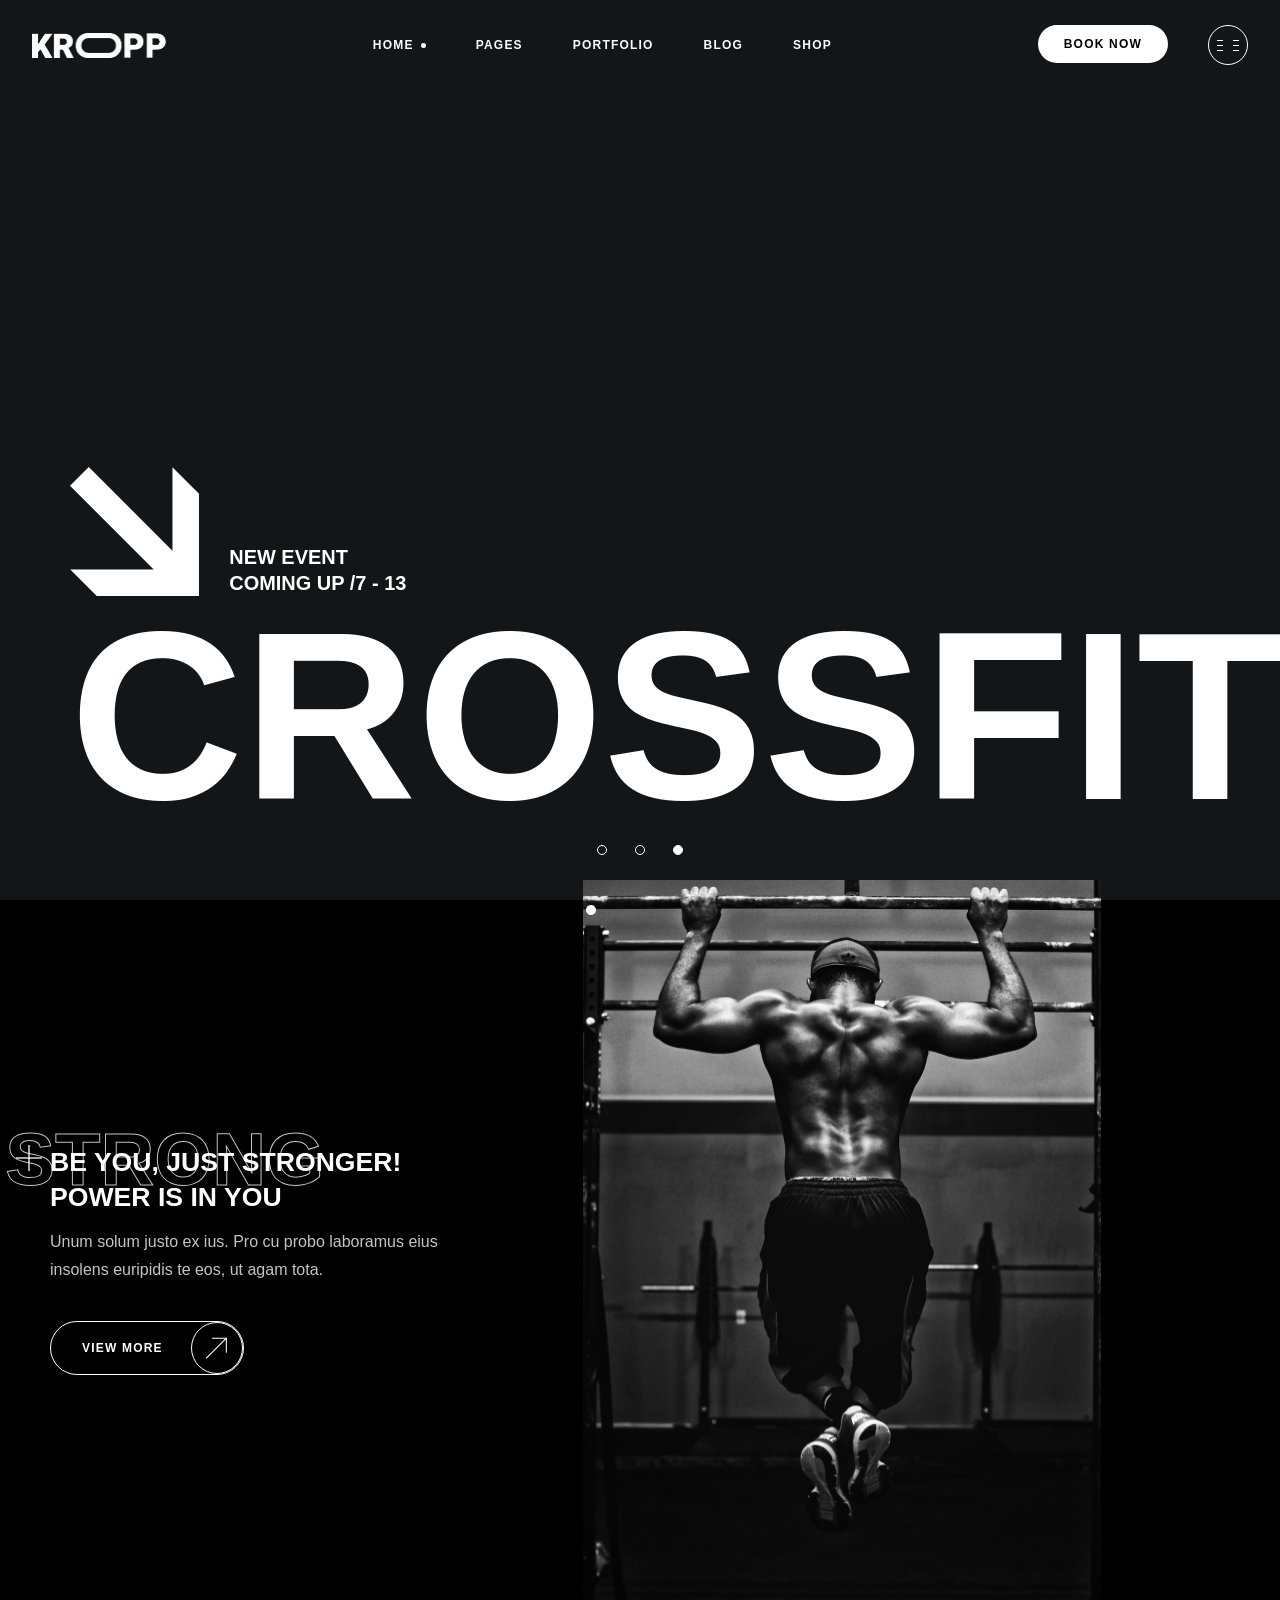
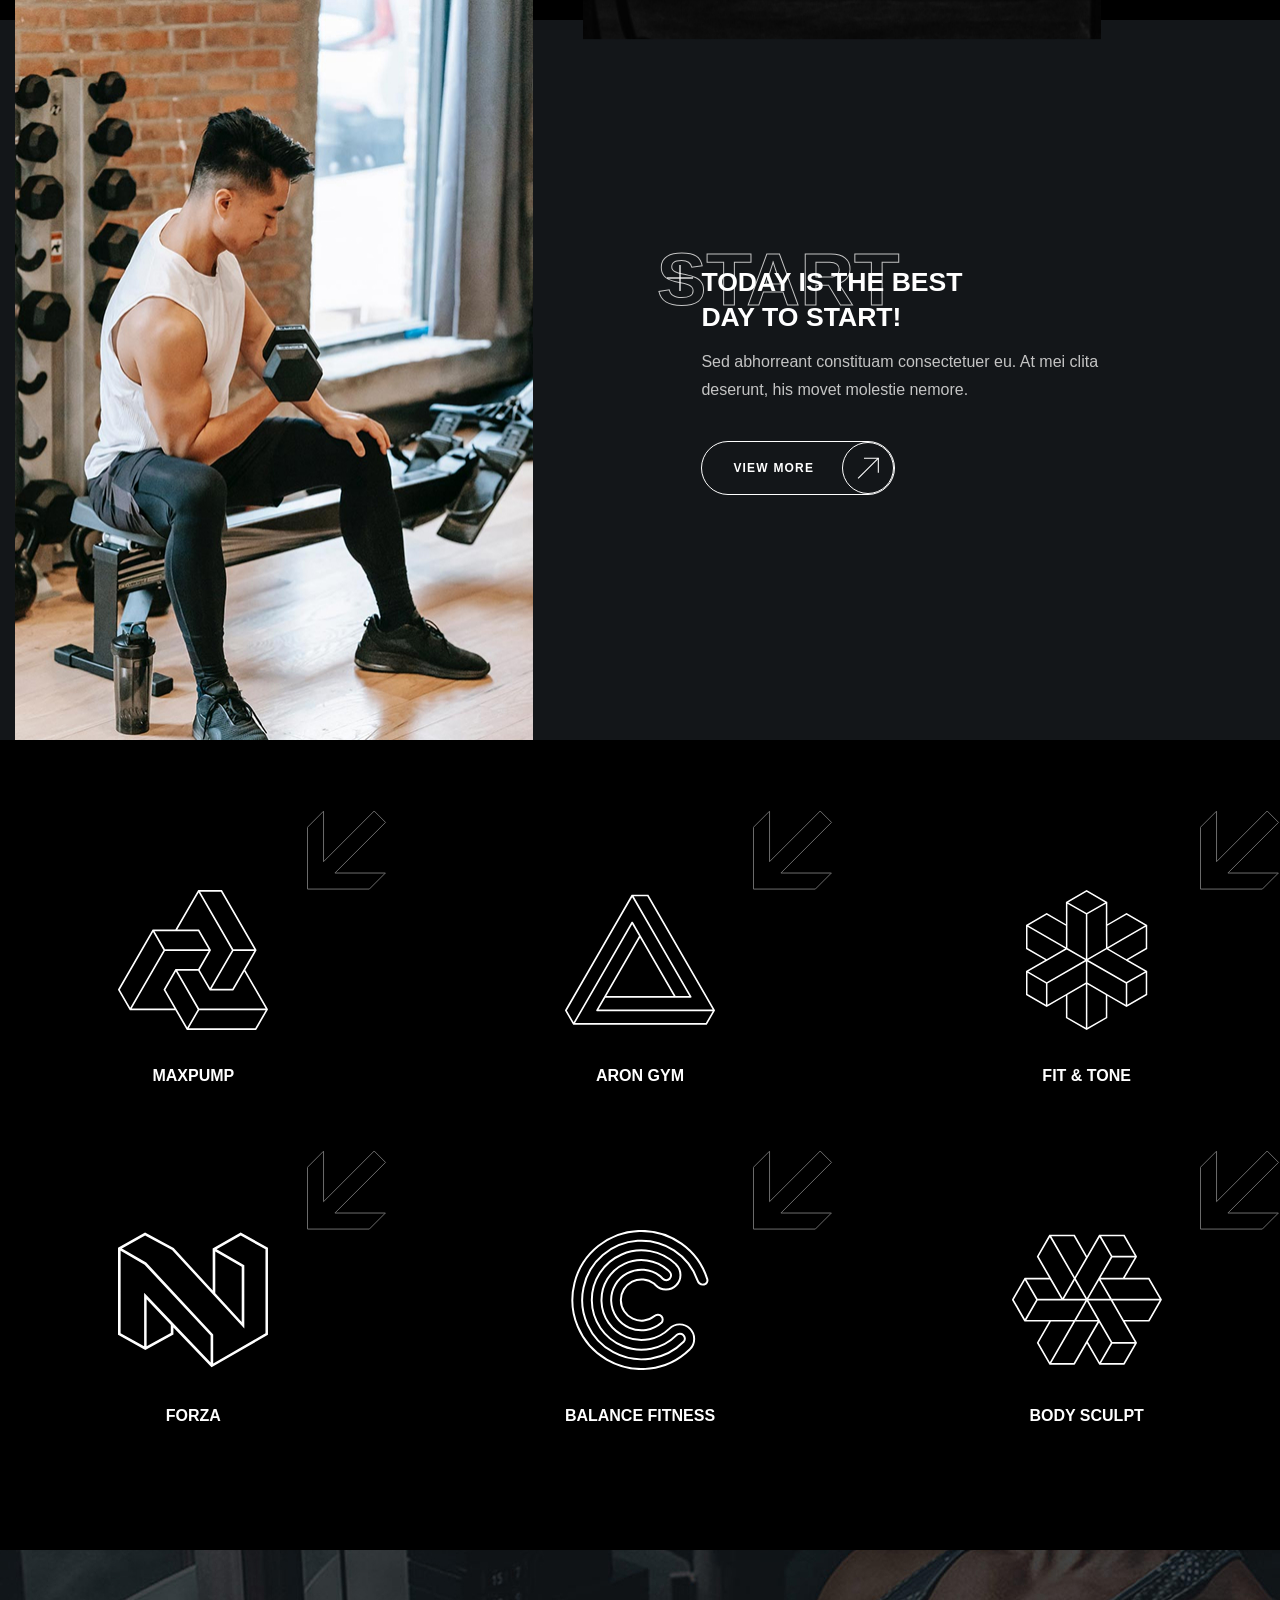
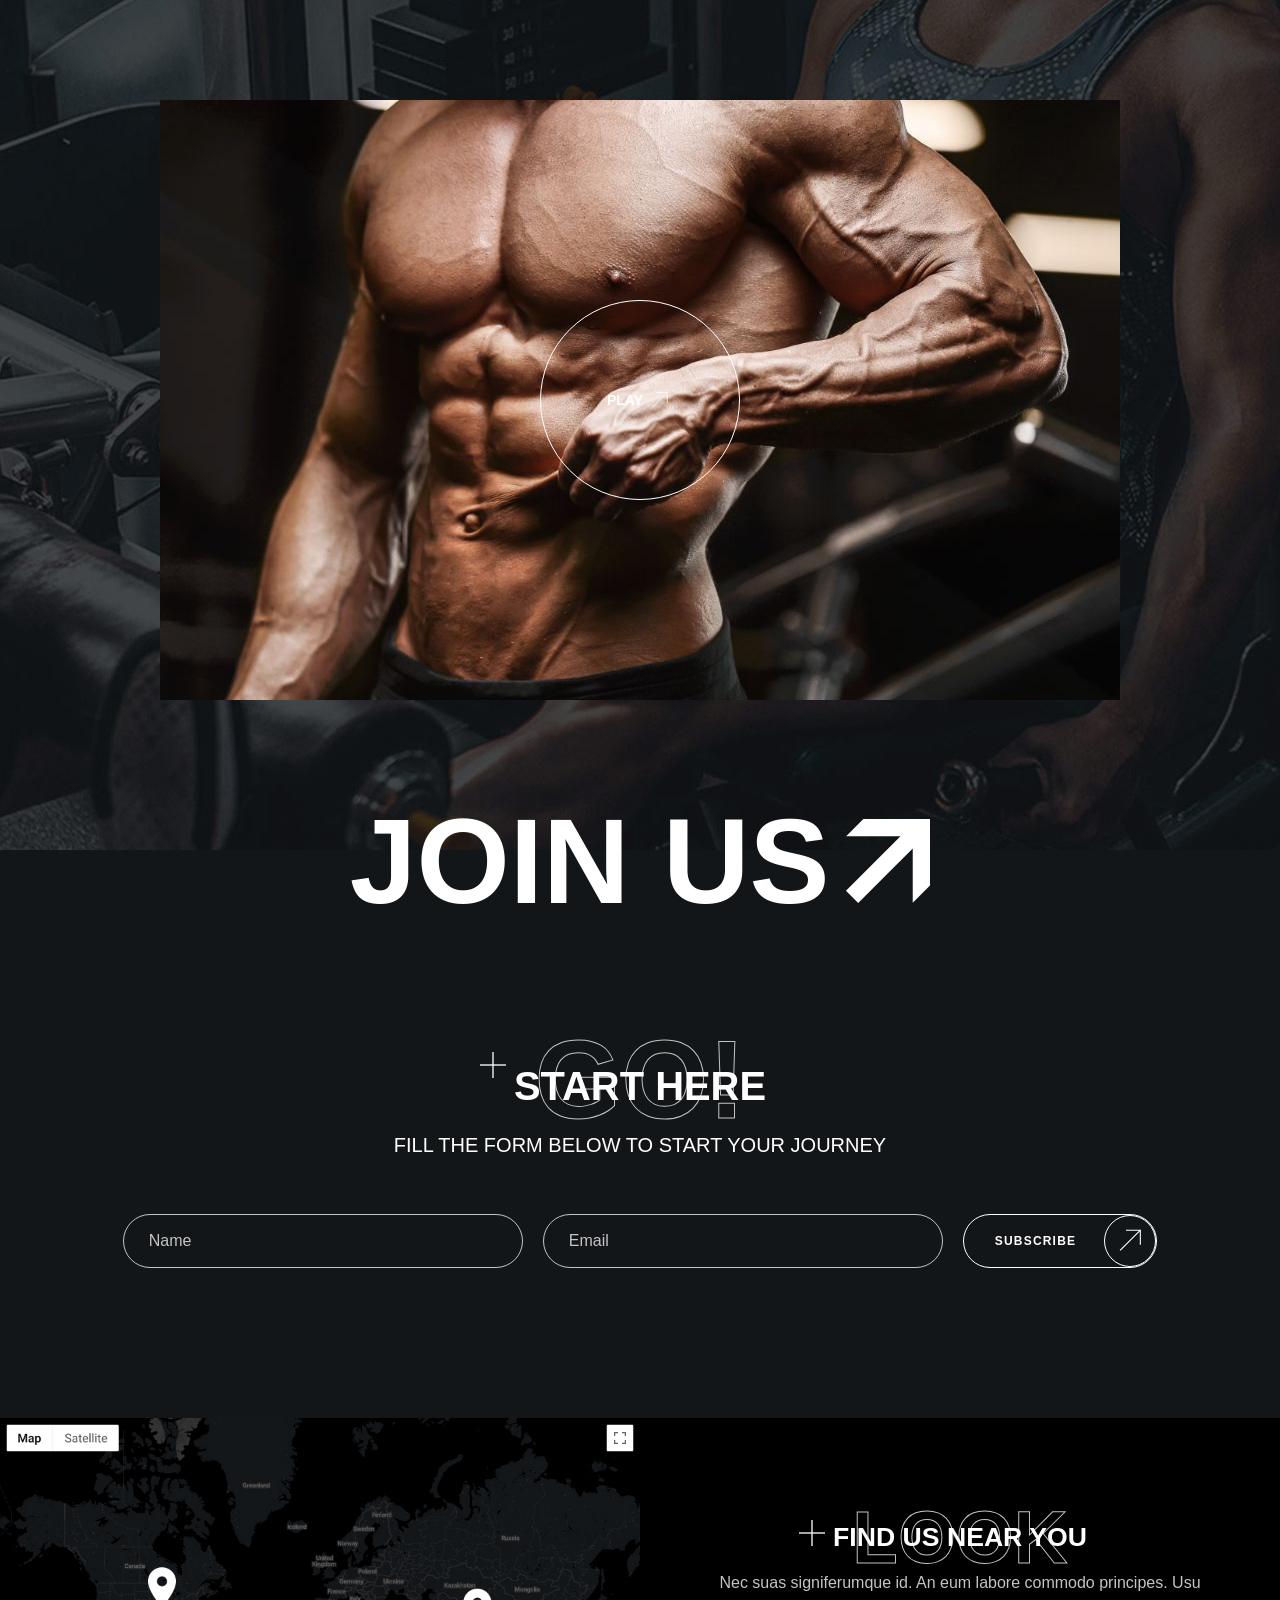
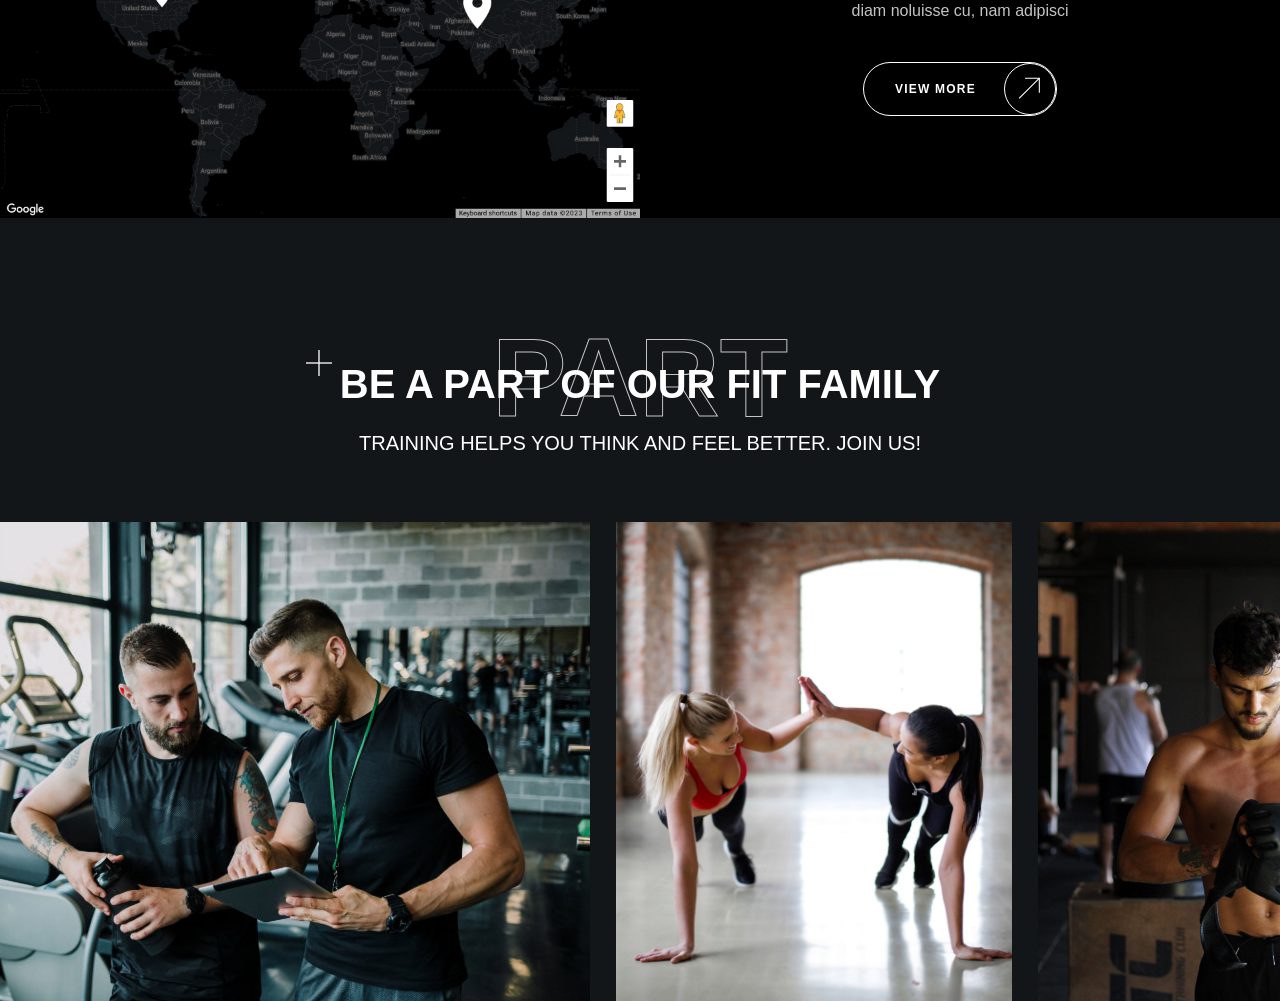
==== commit 0af87983: "очистка ветки в облаке" ====
--- a/index.html
+++ b/index.html
@@ -133,7 +133,7 @@
         </ul>
       </section>
 
-      <section class="training-types">
+      <section class="training-types container-wide">
         <h2 class="visually-hidden">Types of training</h2>
         <ul class="training-types-list">
           <li class="training-types-item">
@@ -217,7 +217,7 @@
               >
                 Start here
               </h3>
-              <div class="join-us-form-subtitle">
+              <div class="join-us-form-subtitle section-description">
                 fill the form below to start your journey
               </div>
             </header>
@@ -246,6 +246,73 @@
           </form>
         </div>
       </section>
+
+      <section class="location container-wide">
+        <img
+        class="location-map-image"
+        src="./images/map.jpg"
+        alt="Branches on the map"
+        width="960" height="600" loading="lazy"
+        />
+        <div class="location-body">
+          <h2 class="location-title title-medium backdrop-title centered"
+          data-title="Look"
+          >
+            Find us near you
+          </h2>
+          <div class="location-description">
+            <p>Nec suas signiferumque id. An eum labore commodo principes. Usu diam noluisse cu, nam adipisci</p>
+          </div>
+          <a class="location-button button transparent" href="/">
+            View more
+          </a>
+        </div>
+      </section>
+
+      <section class="family">
+        <header class="family-header container">
+          <h2 class="family-title title-big backdrop-title centered"
+          data-title="Part"
+          >
+            Be a part of our fit family
+          </h2>
+          <div class="family-description section-description">
+            <p>Training helps you think and feel better. join us!</p>
+          </div>
+        </header>
+        <div class="family-body container-wide">
+          <img
+          class="family-image"
+          src="./images/family/1.jpg"
+          alt="Training people"
+          width="414" height="479" loading="lazy"
+          />
+          <img
+          class="family-image"
+          src="./images/family/2.jpg"
+          alt="Training people"
+          width="744" height="479" loading="lazy"
+          />
+          <img
+          class="family-image"
+          src="./images/family/3.jpg"
+          alt="Training people"
+          width="396" height="479" loading="lazy"
+          />
+          <img
+          class="family-image"
+          src="./images/family/4.jpg"
+          alt="Training people"
+          width="396" height="479" loading="lazy"
+          />
+          <img
+          class="family-image"
+          src="./images/family/5.jpg"
+          alt="Training people"
+          width="414" height="479" loading="lazy"
+          />
+        </div>
+      </section>
     </main>
   </body>
 </html>
--- a/styles.css
+++ b/styles.css
@@ -194,6 +194,11 @@
 padding-inline: var(--container-padding-x);
 }
 
+.container-wide {
+   max-width: 1920px;
+    margin-inline: auto; 
+}
+
 .visually-hidden {
   position: absolute !important;
   width: 1px !important;
@@ -222,6 +227,14 @@
     font-size: clamp(24px, 3.12vw, 60px);
 }
 
+.section-description {
+    font-size: 20px;
+    line-height: 1.65;
+    text-transform: uppercase;
+    text-align: center;
+    color: var(--color-light);
+}
+
 .backdrop-title {
     position: relative;
     z-index: 2;
@@ -241,17 +254,18 @@
     content: attr(data-title);
     position: absolute;
     z-index: -1;
-    top: -0.45em;
+    top: -0.3em;
     left: -0.6em;
     font-family: var(--font-family-accent);
     font-size: 2.8em;
+    line-height: 1;
     color: transparent;
     -webkit-text-stroke: 1px var(--color-light-gray);
     text-stroke: 1px var(--color-light-gray);
 }
 
 .backdrop-title.centered::after {
-    top: -0.55em;
+    top: -0.25em;
     left: 50%;
     translate: -50% 0;
 }
@@ -509,8 +523,6 @@
 
 .training-types {
     position: relative;
-    max-width: 1920px;
-    margin-inline: auto;
     padding-top: 70px;
     padding-bottom: 120px;
     background-color: var(--color-dark);
@@ -535,6 +547,10 @@
 
 .training-types-item-title {
     font-size: 16px;
+}
+
+.join-us {
+    background-color: var(--color-dark-alternate);
 }
 
 .join-us-video-wrapper {
@@ -626,14 +642,6 @@
     margin-bottom: 52px;
 }
 
-.join-us-form-subtitle {
-    font-size: 20px;
-    line-height: 1.65;
-    text-transform: uppercase;
-    text-align: center;
-    color: var(--color-light);
-}
-
 .join-us-form-body {
     display: flex;
     justify-content: center;
@@ -642,6 +650,63 @@
 
 .join-us-form-input {
     max-width: 400px;
+}
+
+
+.location {
+    display: grid;
+    grid-template-columns: repeat(2, 1fr);
+}
+
+.location-map-image {
+    height: auto;
+}
+
+.location-body {
+    display: flex;
+    flex-direction: column;
+    justify-content: center;
+    align-items: center;
+    padding: 80px 15px;
+    text-align: center;
+}
+
+.location-title:not(:last-child) {
+    margin-bottom: 14px;
+}
+
+.location-description {
+    max-width: 490px;
+}
+
+.location-description:not(:last-child) {
+    margin-bottom: 37px;
+}
+
+.family {
+    background-color: var(--color-dark-alternate);
+}
+
+.family-header {
+    display: flex;
+    flex-direction: column;
+    align-items: center;
+    row-gap: 7px;
+    padding-top: 132px;
+    padding-bottom: 62px;
+    text-align: center;
+}
+
+.family-body {
+    display: flex;
+    justify-content: center;
+    column-gap: 26px;
+    scroll-snap-type: x mandatory;
+    overflow-x: scroll;
+}
+
+.family-image {
+    scroll-snap-align: start;
 }
 
 @media (max-width: 1919px) {
@@ -700,6 +765,15 @@
     margin-bottom: 80px;
 }
 
+.location {
+display: flex;
+flex-direction: column-reverse;
+}
+
+.family-image {
+    height: 360px;
+}
+
 }
 
 @media (max-width: 767px) {
@@ -770,7 +844,7 @@
     margin-bottom: 40px;
 }
 
-.join-us-form-subtitle {
+.section-description {
     font-size: 16px;
 }
 
@@ -779,4 +853,25 @@
     align-items: center;
     row-gap: 20px;
 }
+
+.location-body {
+    padding-block: 40px;
+}
+
+.location-description:not(:last-child) {
+margin-bottom: 20px;
+}
+
+.family-image {
+    height: 180px;
+}
+
+.family-header {
+    padding-top: 80px;
+    padding-bottom: 50px;
+}
+
+.family-body {
+    column-gap: 12px;
+}
 }
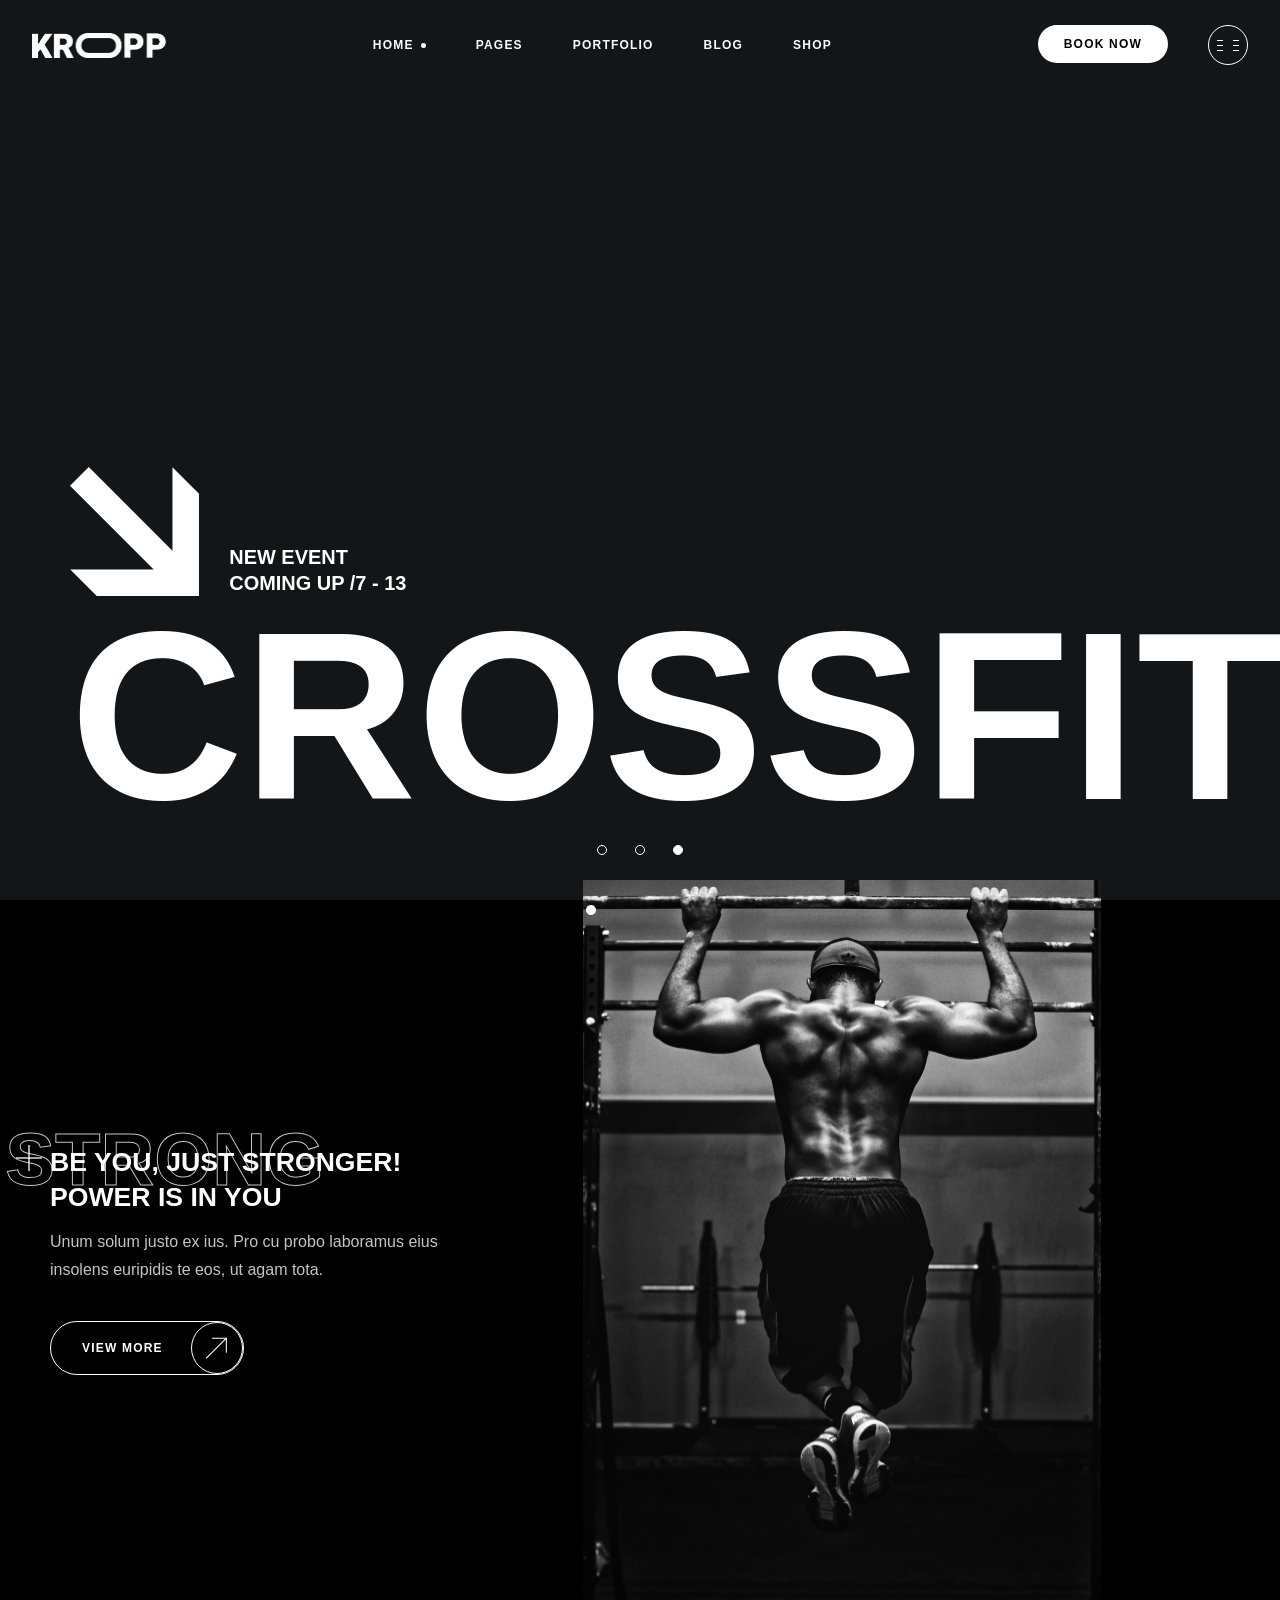
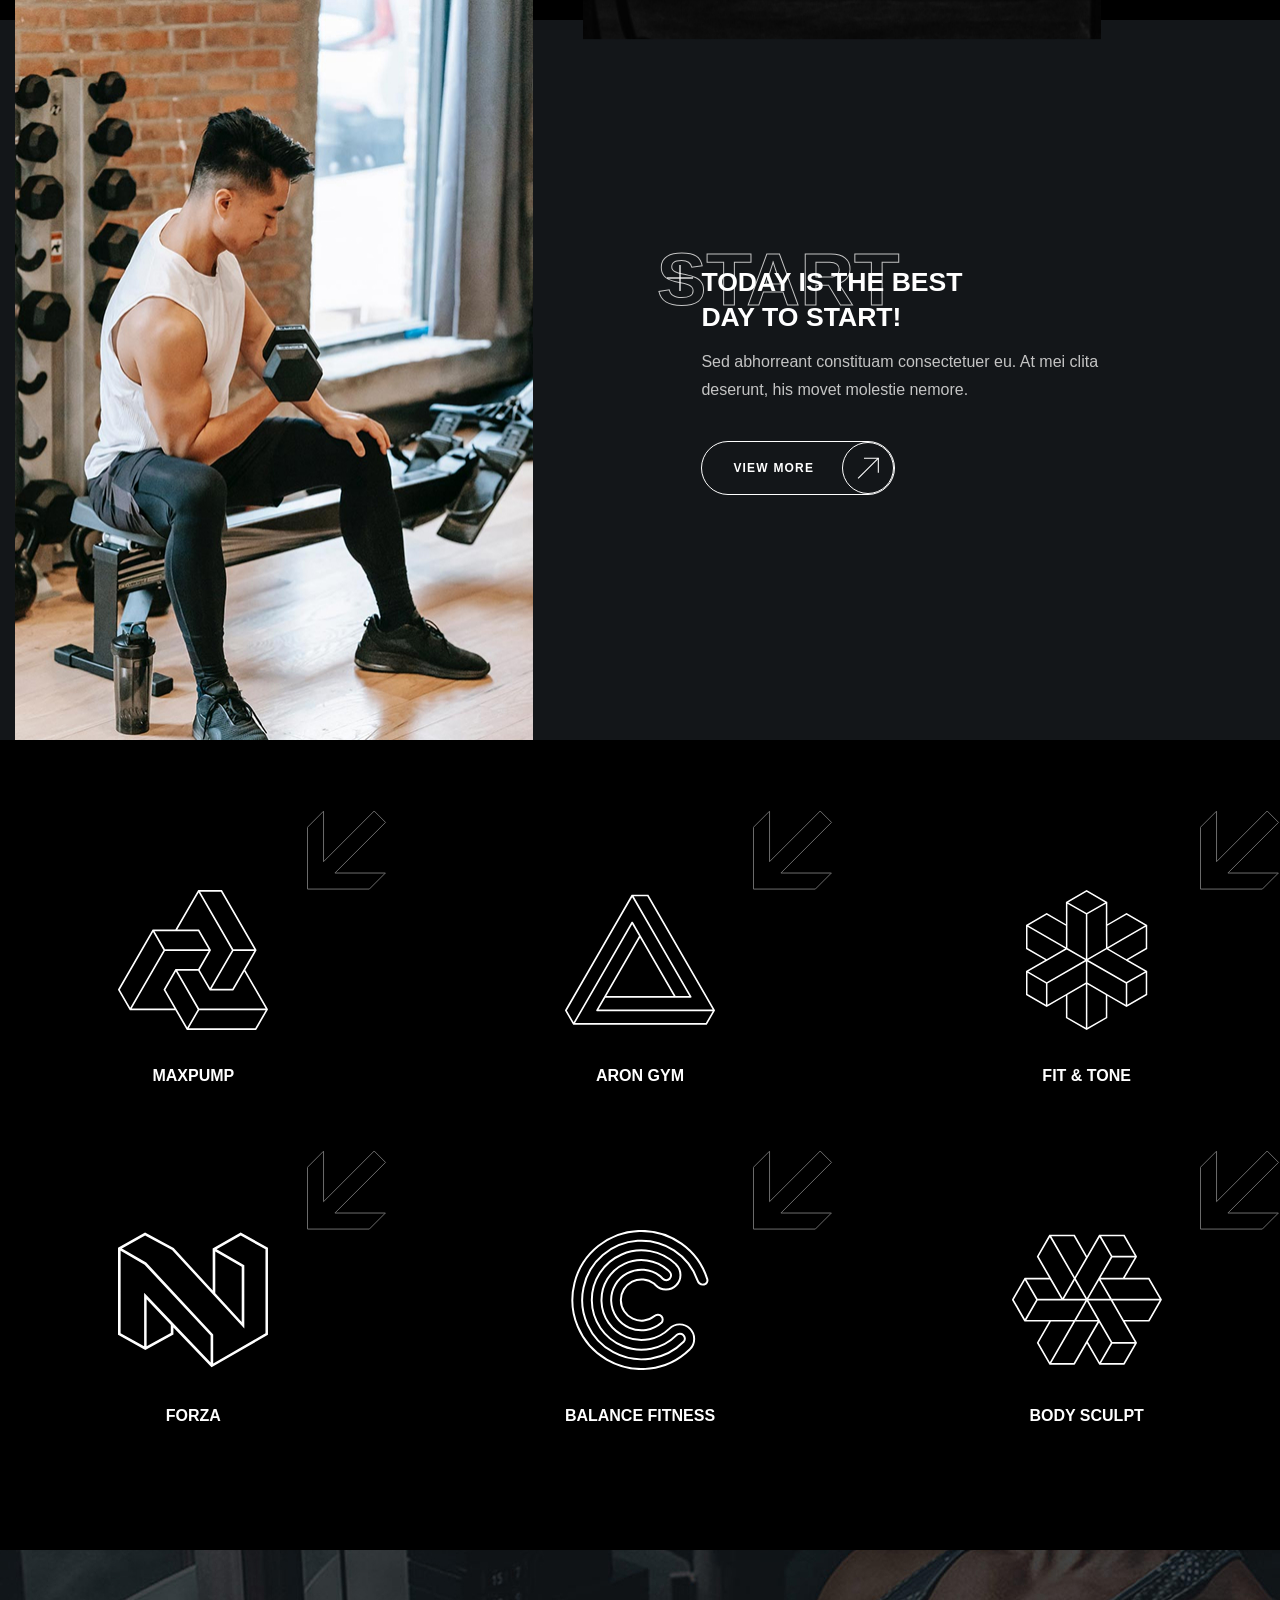
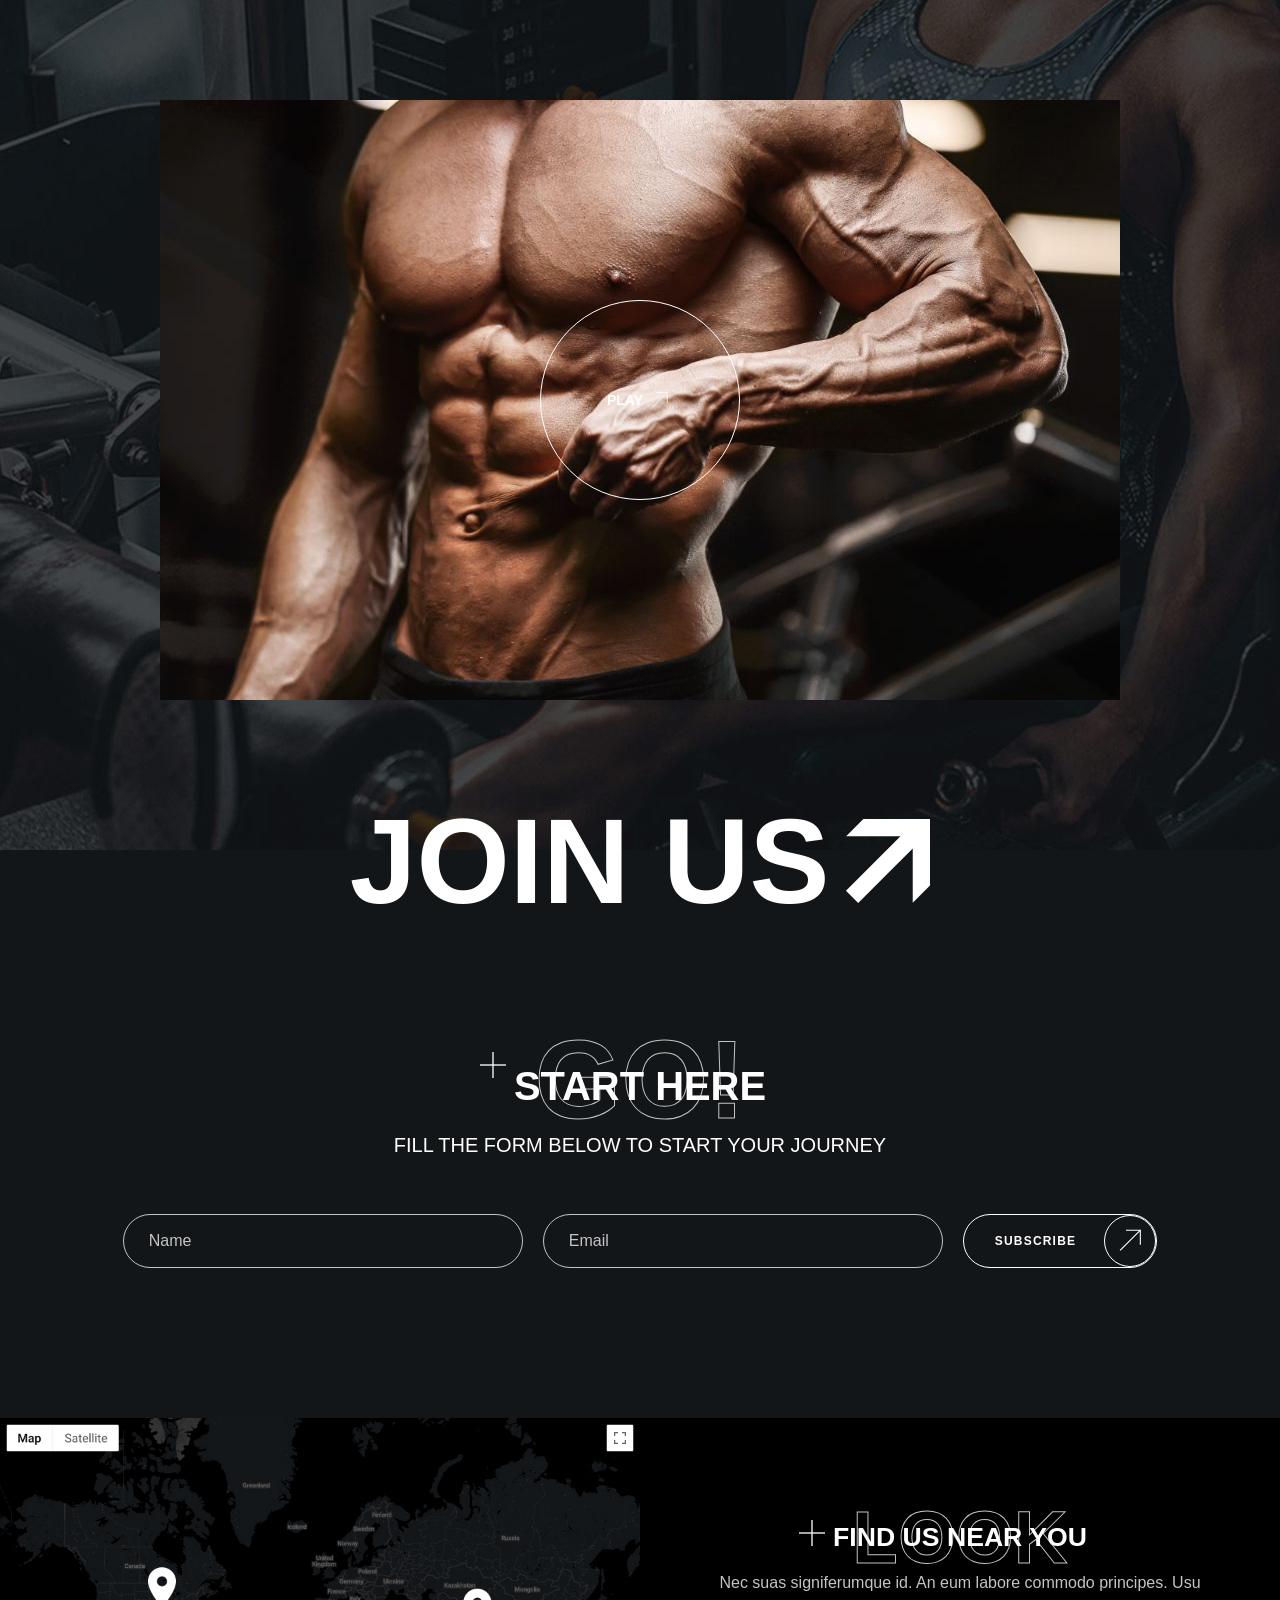
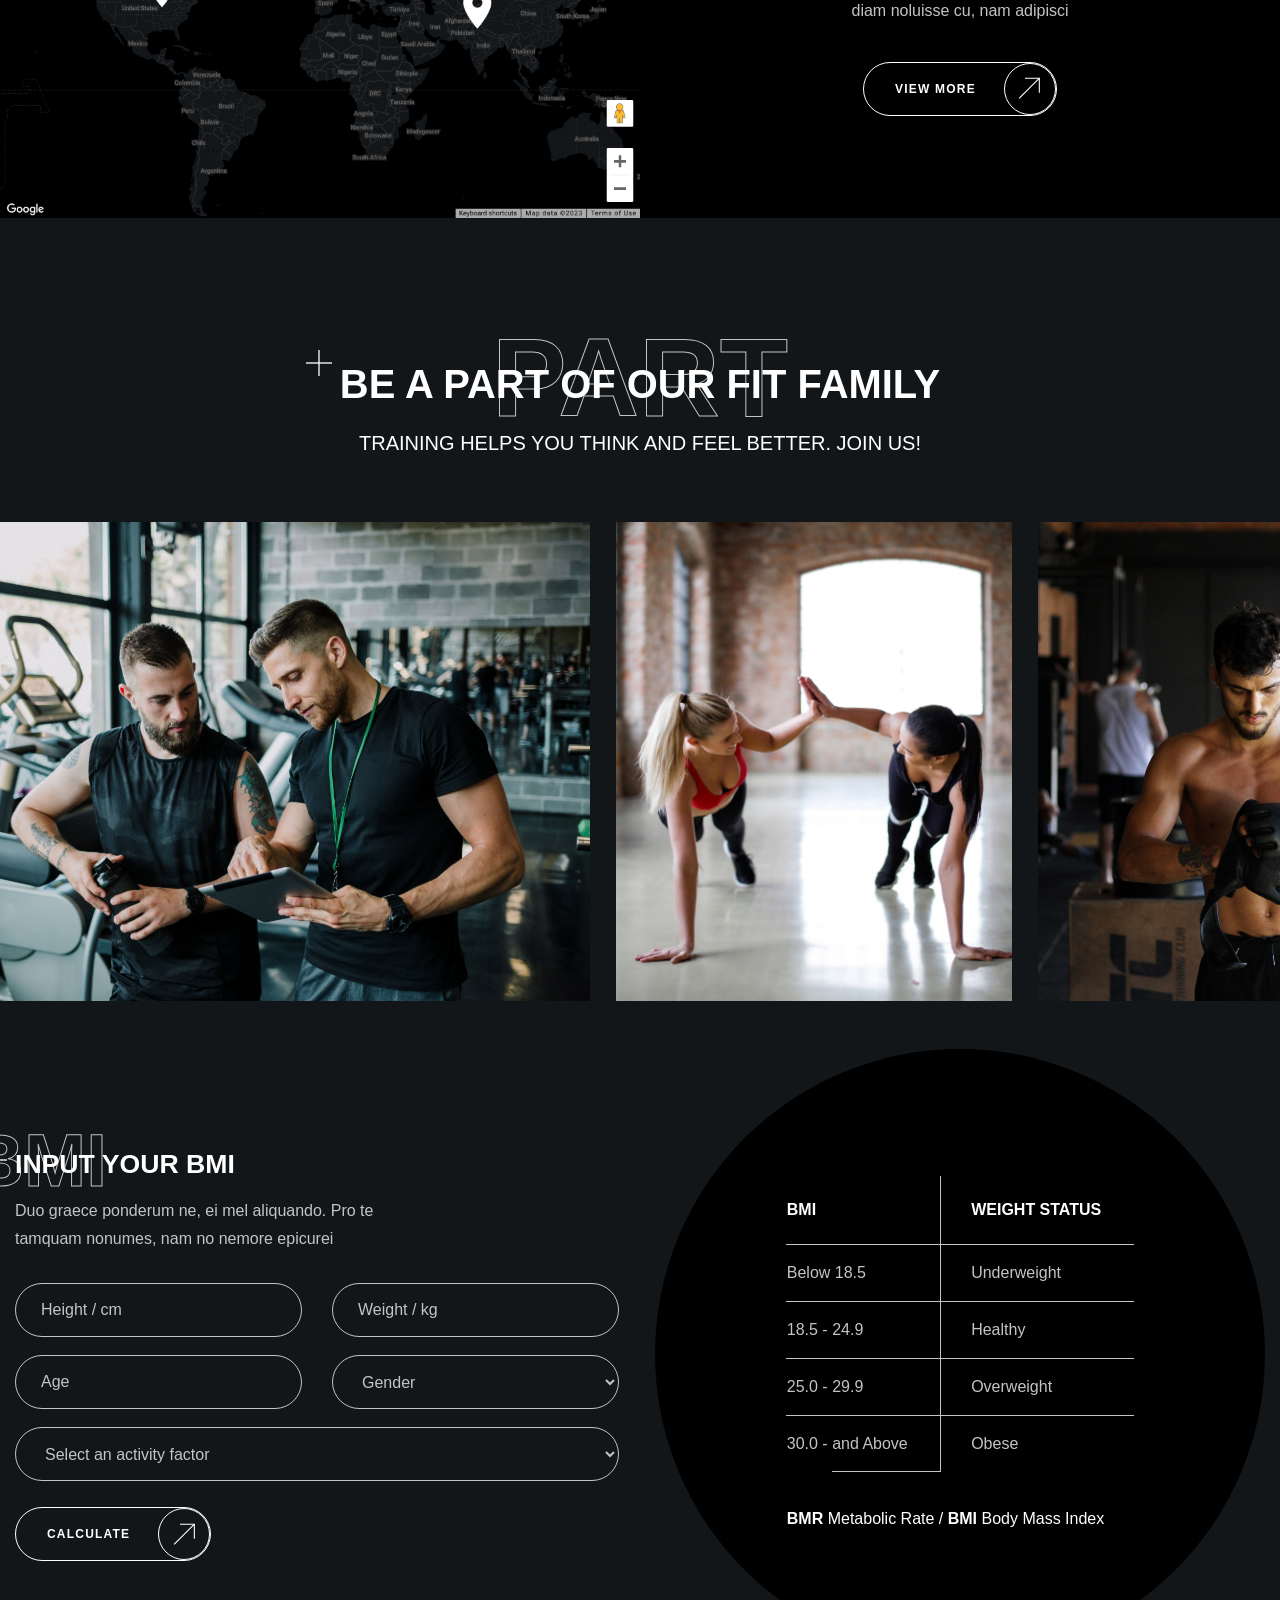
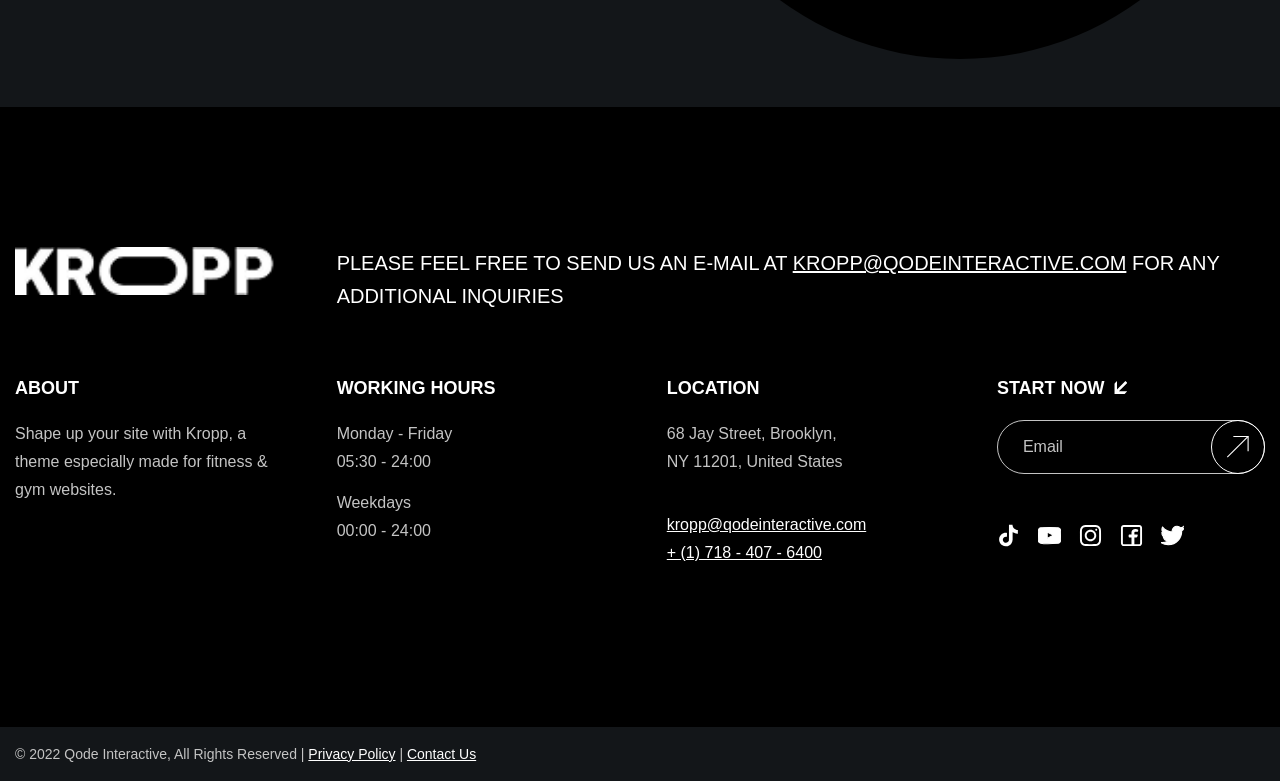
==== commit 4ed92271: "Add files via upload" ====
--- a/index.html
+++ b/index.html
@@ -297,7 +297,7 @@
           class="family-image"
           src="./images/family/3.jpg"
           alt="Training people"
-          width="396" height="479" loading="lazy"
+          width="396" height="479" loading="lazy" 
           />
           <img
           class="family-image"
@@ -313,6 +313,232 @@
           />
         </div>
       </section>
+
+      <section class="calculate">
+        <div class="calculate-inner container">
+          <div class="calculate-body">
+            <h2 class="calculate-title title-medium backdrop-title"
+             data-title="BMI"
+            >
+              Input your BMI
+            </h2>
+            <div class="calculate-description">
+              <p>Duo graece ponderum ne, ei mel aliquando. Pro te tamquam nonumes, nam no nemore epicurei</p>
+            </div>
+            <form class="calculate-form">
+              <div class="calculate-form-body">
+                <label class="visually-hidden" for="height">Height</label>
+                <input
+                class="calculate-input input"
+                id="height"
+                type="number"
+                placeholder="Height / cm"
+                />
+                 <label class="visually-hidden" for="weight">Weight</label>
+                <input
+                class="calculate-input input"
+                id="weight"
+                type="number"
+                placeholder="Weight / kg"
+                />
+                 <label class="visually-hidden" for="age">Age</label>
+                <input
+                class="calculate-input input"
+                id="age"
+                type="number"
+                placeholder="Age"
+                />
+
+                <label class="visually-hidden" for="gender">Gender</label>
+                <select class="calculate-input input" id="gender" required>
+                  <option value="" disabled selected>Gender</option>
+                  <option value="male">Male</option>
+                  <option value="female">Female</option>
+                </select>
+                <label class="visually-hidden" for="activity-factor">Activity factor</label>
+                <select class="calculate-input input wide" id="activity-factor" required>
+                  <option value="" disabled selected>Select an activity factor</option>
+                  <option value="1">1</option>
+                  <option value="2">2</option>
+                </select>
+              </div>
+              <button
+              class="calculate-button button transparent"
+              type="submit"
+              >
+              Calculate
+            </button>
+            </form>
+          </div>
+          <div class="calculate-table-wrapper">
+            <table class="calculate-table">
+              <thead>
+                <tr>
+                  <th>BMI</th>
+                  <th>Weight status</th>
+                </tr>
+              </thead>
+              <tbody>
+                <tr>
+                  <td>Below 18.5</td>
+                  <td>Underweight</td>
+                </tr>
+                <tr>
+                  <td>18.5 - 24.9</td>
+                  <td>Healthy</td>
+                </tr>
+                <tr>
+                  <td>25.0 - 29.9</td>
+                  <td>Overweight</td>
+                </tr>
+                <tr>
+                  <td>30.0 - and Above</td>
+                  <td>Obese</td>
+                </tr>
+              </tbody>
+              <tfoot>
+                <tr>
+                  <td colspan="2"> <b>BMR</b>  Metabolic Rate / <b>BMI</b>  Body Mass Index</td>
+                </tr>
+              </tfoot>
+            </table>
+          </div>
+        </div>
+      </section>
     </main>
+    <footer class="footer">
+      <div class="footer-main">
+        <div class="footer-main-inner container">
+          <header class="footer-header">
+            <a class="footer-logo" href="/">
+              <img 
+              class="footer-logo-image"
+              src="./images/logo.png"
+              alt="Kropp Logo"
+              width="270" height="50" loading="lazy"
+              />
+            </a>
+            <p class="footer-description section-description">
+              please feel free to send us an e-mail at <a href="malito:kropp@qodeinteractive.com">kropp@qodeinteractive.com</a> For any additional inquiries
+            </p>
+          </header>
+          <div class="footer-body">
+            <div class="footer-column">
+              <h2 class="footer-column-title">About</h2>
+              <p class="footer-about">
+               Shape up your site with Kropp, a theme especially made for fitness & gym websites.
+              </p>
+            </div>
+            <div class="footer-column">
+              <h2 class="footer-column-title">Working hours</h2>
+              <div class="footer-schedule">
+                Monday - Friday <br/>
+                <time datetime="05:30/24:00">05:30 - 24:00</time> 
+              </div>
+              <div class="footer-schedule">
+                Weekdays <br/>
+                <time datetime="00:00/24:00">00:00 - 24:00</time> 
+              </div>
+            </div>
+            <div class="footer-column">
+              <h2 class="footer-column-title">Location</h2>
+              <address class="footer-address">
+                68 Jay Street, Brooklyn, <br/>
+                NY 11201, United States
+              </address>
+              <div class="footer-contacts">
+                <ul class="footer-contacts-list">
+                  <li class="footer-contacts-item">
+                    <a class="footer-contacts-link" href="mailto:kropp@qodeinteractive.com">kropp@qodeinteractive.com</a>
+                  </li>
+                  <li class="footer-contacts-item">
+                    <a class="footer-contacts-link" href="tel:+17184076400">+ (1) 718 - 407 - 6400</a>
+                  </li>
+                </ul>
+              </div>
+            </div>
+            <div class="footer-column">
+              <h2 class="footer-column-title has-arrow">start now</h2>
+              <form class="footer-subscribe">
+                <input 
+                class="footer-subscribe-input input"
+                type="email"
+                placeholder="Email"
+                /> 
+                <button class="footer-subscribe-button"
+                type="submit"
+                title="Subscribe"
+                >
+              <span class="visually-hidden">Subscribe</span>
+              </button>
+              </form>
+              <div class="footer-soc1als">
+                <ul class="footer-soc1als-list">
+                  <li class="footer-soc1als-item">
+                    <a class="footer-soc1als-link" href="/" target="_blank">
+                     <svg fill="#000000"   viewBox="0 0 32 32" version="1.1" xmlns="http://www.w3.org/2000/svg">
+                      <path fill="black" d="M16.656 1.029c1.637-0.025 3.262-0.012 4.886-0.025 0.054 2.031 0.878 3.859 2.189 5.213l-0.002-0.002c1.411 1.271 3.247 2.095 5.271 2.235l0.028 0.002v5.036c-1.912-0.048-3.71-0.489-5.331-1.247l0.082 0.034c-0.784-0.377-1.447-0.764-2.077-1.196l0.052 0.034c-0.012 3.649 0.012 7.298-0.025 10.934-0.103 1.853-0.719 3.543-1.707 4.954l0.020-0.031c-1.652 2.366-4.328 3.919-7.371 4.011l-0.014 0c-0.123 0.006-0.268 0.009-0.414 0.009-1.73 0-3.347-0.482-4.725-1.319l0.040 0.023c-2.508-1.509-4.238-4.091-4.558-7.094l-0.004-0.041c-0.025-0.625-0.037-1.25-0.012-1.862 0.49-4.779 4.494-8.476 9.361-8.476 0.547 0 1.083 0.047 1.604 0.136l-0.056-0.008c0.025 1.849-0.050 3.699-0.050 5.548-0.423-0.153-0.911-0.242-1.42-0.242-1.868 0-3.457 1.194-4.045 2.861l-0.009 0.030c-0.133 0.427-0.21 0.918-0.21 1.426 0 0.206 0.013 0.41 0.037 0.61l-0.002-0.024c0.332 2.046 2.086 3.59 4.201 3.59 0.061 0 0.121-0.001 0.181-0.004l-0.009 0c1.463-0.044 2.733-0.831 3.451-1.994l0.010-0.018c0.267-0.372 0.45-0.822 0.511-1.311l0.001-0.014c0.125-2.237 0.075-4.461 0.087-6.698 0.012-5.036-0.012-10.060 0.025-15.083z"></path>
+                     </svg> 
+                    </a>
+                  </li>
+                  <li class="footer-soc1als-item">
+                     <a class="footer-soc1als-link" href="/" target="_blank">
+                     <svg  viewBox="0 -3 20 20" version="1.1" xmlns="http://www.w3.org/2000/svg" xmlns:xlink="http://www.w3.org/1999/xlink">
+    <g id="Page-1" stroke="none" stroke-width="1" fill="none" fill-rule="evenodd">
+        <g id="Dribbble-Light-Preview" transform="translate(-300.000000, -7442.000000)" fill="#000000">
+            <g id="icons" transform="translate(56.000000, 160.000000)">
+                <path d="M251.988432,7291.58588 L251.988432,7285.97425 C253.980638,7286.91168 255.523602,7287.8172 257.348463,7288.79353 C255.843351,7289.62824 253.980638,7290.56468 251.988432,7291.58588 M263.090998,7283.18289 C262.747343,7282.73013 262.161634,7282.37809 261.538073,7282.26141 C259.705243,7281.91336 248.270974,7281.91237 246.439141,7282.26141 C245.939097,7282.35515 245.493839,7282.58153 245.111335,7282.93357 C243.49964,7284.42947 244.004664,7292.45151 244.393145,7293.75096 C244.556505,7294.31342 244.767679,7294.71931 245.033639,7294.98558 C245.376298,7295.33761 245.845463,7295.57995 246.384355,7295.68865 C247.893451,7296.0008 255.668037,7296.17532 261.506198,7295.73552 C262.044094,7295.64178 262.520231,7295.39147 262.895762,7295.02447 C264.385932,7293.53455 264.28433,7285.06174 263.090998,7283.18289" id="youtube-[#168]">
+
+</path>
+            </g>
+        </g>
+    </g>
+</svg>
+                    </a>
+                  </li>
+                  <li class="footer-soc1als-item">
+                     <a class="footer-soc1als-link" href="/" target="_blank">
+                     <svg  viewBox="0 0 24 24" fill="none" xmlns="http://www.w3.org/2000/svg">
+<path fill-rule="evenodd" clip-rule="evenodd" d="M12 18C15.3137 18 18 15.3137 18 12C18 8.68629 15.3137 6 12 6C8.68629 6 6 8.68629 6 12C6 15.3137 8.68629 18 12 18ZM12 16C14.2091 16 16 14.2091 16 12C16 9.79086 14.2091 8 12 8C9.79086 8 8 9.79086 8 12C8 14.2091 9.79086 16 12 16Z" fill="#0F0F0F"/>
+<path d="M18 5C17.4477 5 17 5.44772 17 6C17 6.55228 17.4477 7 18 7C18.5523 7 19 6.55228 19 6C19 5.44772 18.5523 5 18 5Z" fill="#0F0F0F"/>
+<path fill-rule="evenodd" clip-rule="evenodd" d="M1.65396 4.27606C1 5.55953 1 7.23969 1 10.6V13.4C1 16.7603 1 18.4405 1.65396 19.7239C2.2292 20.8529 3.14708 21.7708 4.27606 22.346C5.55953 23 7.23969 23 10.6 23H13.4C16.7603 23 18.4405 23 19.7239 22.346C20.8529 21.7708 21.7708 20.8529 22.346 19.7239C23 18.4405 23 16.7603 23 13.4V10.6C23 7.23969 23 5.55953 22.346 4.27606C21.7708 3.14708 20.8529 2.2292 19.7239 1.65396C18.4405 1 16.7603 1 13.4 1H10.6C7.23969 1 5.55953 1 4.27606 1.65396C3.14708 2.2292 2.2292 3.14708 1.65396 4.27606ZM13.4 3H10.6C8.88684 3 7.72225 3.00156 6.82208 3.0751C5.94524 3.14674 5.49684 3.27659 5.18404 3.43597C4.43139 3.81947 3.81947 4.43139 3.43597 5.18404C3.27659 5.49684 3.14674 5.94524 3.0751 6.82208C3.00156 7.72225 3 8.88684 3 10.6V13.4C3 15.1132 3.00156 16.2777 3.0751 17.1779C3.14674 18.0548 3.27659 18.5032 3.43597 18.816C3.81947 19.5686 4.43139 20.1805 5.18404 20.564C5.49684 20.7234 5.94524 20.8533 6.82208 20.9249C7.72225 20.9984 8.88684 21 10.6 21H13.4C15.1132 21 16.2777 20.9984 17.1779 20.9249C18.0548 20.8533 18.5032 20.7234 18.816 20.564C19.5686 20.1805 20.1805 19.5686 20.564 18.816C20.7234 18.5032 20.8533 18.0548 20.9249 17.1779C20.9984 16.2777 21 15.1132 21 13.4V10.6C21 8.88684 20.9984 7.72225 20.9249 6.82208C20.8533 5.94524 20.7234 5.49684 20.564 5.18404C20.1805 4.43139 19.5686 3.81947 18.816 3.43597C18.5032 3.27659 18.0548 3.14674 17.1779 3.0751C16.2777 3.00156 15.1132 3 13.4 3Z" fill="#0F0F0F"/>
+</svg>
+                    </a>
+                  </li>
+                  <li class="footer-soc1als-item">
+                     <a class="footer-soc1als-link" href="/" target="_blank">
+                     <svg  viewBox="0 0 24 24" fill="none" xmlns="http://www.w3.org/2000/svg">
+<path fill-rule="evenodd" clip-rule="evenodd" d="M20 1C21.6569 1 23 2.34315 23 4V20C23 21.6569 21.6569 23 20 23H4C2.34315 23 1 21.6569 1 20V4C1 2.34315 2.34315 1 4 1H20ZM20 3C20.5523 3 21 3.44772 21 4V20C21 20.5523 20.5523 21 20 21H15V13.9999H17.0762C17.5066 13.9999 17.8887 13.7245 18.0249 13.3161L18.4679 11.9871C18.6298 11.5014 18.2683 10.9999 17.7564 10.9999H15V8.99992C15 8.49992 15.5 7.99992 16 7.99992H18C18.5523 7.99992 19 7.5522 19 6.99992V6.31393C19 5.99091 18.7937 5.7013 18.4813 5.61887C17.1705 5.27295 16 5.27295 16 5.27295C13.5 5.27295 12 6.99992 12 8.49992V10.9999H10C9.44772 10.9999 9 11.4476 9 11.9999V12.9999C9 13.5522 9.44771 13.9999 10 13.9999H12V21H4C3.44772 21 3 20.5523 3 20V4C3 3.44772 3.44772 3 4 3H20Z" fill="#0F0F0F"/>
+</svg>
+                    </a>
+                  </li>
+                     <a class="footer-soc1als-link" href="/" target="_blank">
+                     <svg  viewBox="0 -2 20 20" version="1.1" xmlns="http://www.w3.org/2000/svg" xmlns:xlink="http://www.w3.org/1999/xlink">
+    <g id="Page-1" stroke="none" stroke-width="1" fill="none" fill-rule="evenodd">
+        <g id="Dribbble-Light-Preview" transform="translate(-60.000000, -7521.000000)" fill="#000000">
+            <g id="icons" transform="translate(56.000000, 160.000000)">
+                <path d="M10.29,7377 C17.837,7377 21.965,7370.84365 21.965,7365.50546 C21.965,7365.33021 21.965,7365.15595 21.953,7364.98267 C22.756,7364.41163 23.449,7363.70276 24,7362.8915 C23.252,7363.21837 22.457,7363.433 21.644,7363.52751 C22.5,7363.02244 23.141,7362.2289 23.448,7361.2926 C22.642,7361.76321 21.761,7362.095 20.842,7362.27321 C19.288,7360.64674 16.689,7360.56798 15.036,7362.09796 C13.971,7363.08447 13.518,7364.55538 13.849,7365.95835 C10.55,7365.79492 7.476,7364.261 5.392,7361.73762 C4.303,7363.58363 4.86,7365.94457 6.663,7367.12996 C6.01,7367.11125 5.371,7366.93797 4.8,7366.62489 L4.8,7366.67608 C4.801,7368.5989 6.178,7370.2549 8.092,7370.63591 C7.488,7370.79836 6.854,7370.82199 6.24,7370.70483 C6.777,7372.35099 8.318,7373.47829 10.073,7373.51078 C8.62,7374.63513 6.825,7375.24554 4.977,7375.24358 C4.651,7375.24259 4.325,7375.22388 4,7375.18549 C5.877,7376.37088 8.06,7377 10.29,7376.99705" id="twitter-[#154]">
+
+</path>
+            </g>
+        </g>
+    </g>
+</svg>
+                    </a>
+                  </li>
+                </ul>
+              </div> 
+            </div>
+          </div>
+        </div>
+      </div>
+      <div class="footer-extra">
+        <div class="footer-extra-inner container">
+          <div class="footer-copyright">
+            © <time datetime="2022">2022</time> Qode Interactive, All Rights Reserved | <a href="/">Privacy Policy</a> | <a href="/">Contact Us</a>
+          </div>
+        </div>
+      </div>
+    </footer>
   </body>
 </html>
--- a/styles.css
+++ b/styles.css
@@ -164,6 +164,9 @@
 background-color:var(--color-dark);
 }
 
+svg *[fill] {fill: currentColor}
+svg *[stroke] {stroke: currentColor}
+
 a,
 button,
 input,
@@ -327,7 +330,8 @@
     border-radius: var(--border-radius);
 }
 
-.input::placeholder {
+.input::placeholder,
+select.input:invalid {
     color: var(--color-light-gray);
 }
 
@@ -339,6 +343,16 @@
     color: var(--color-dark);
     background-color: var(--color-light-gray);
     outline: none;
+}
+
+input::-webkit-outer-spin-button,
+input::-webkit-inner-spin-button {
+    -webkit-appearance: none;
+    margin: 0;
+}
+
+input[type=number] {
+    -moz-appearance: textfield;
 }
 
 .header {
@@ -709,6 +723,237 @@
     scroll-snap-align: start;
 }
 
+.calculate {
+    padding-block: 146px;
+    background-color: var(--color-dark-alternate);
+
+}
+
+.calculate-inner {
+    display: flex;
+    align-items: center;
+    column-gap: 36px;
+}
+
+.calculate-body {
+    flex-grow: 1;
+    max-width: 627px;
+}
+
+.calculate-title:not(:last-child) {
+margin-bottom: 16px;
+}
+
+.calculate-description {
+    max-width: 385px;
+}
+
+.calculate-description:not(:last-child) {
+margin-bottom: 30px;
+}
+
+.calculate-form-body {
+    display: grid;
+    grid-template-columns: repeat(2, 1fr);
+    gap: 18px 30px;
+}
+
+.calculate-form-body:not(:last-child) {
+margin-bottom: 26px;
+}
+
+.calculate-input.wide {
+grid-column: -1/1;
+}
+
+.calculate-table-wrapper {
+    position: relative;
+    display: flex;
+    justify-content: center;
+    align-items: center;
+    width: 100%;
+    max-width: 610px;
+}
+
+.calculate-table-wrapper::before {
+    content: '';
+    position: absolute;
+    top: 50%;
+    left: 50%;
+    translate: -50% -50%;
+    width: 100%;
+    aspect-ratio: 1;
+    background-color: var(--color-dark);
+    border-radius: 50%;
+}
+
+.calculate-table {
+    position: relative;
+    border-collapse: collapse;
+}
+
+.calculate-table :is(td, th) {
+    padding-right: 30px;
+}
+
+.calculate-table :is(td, th):not(:first-child){
+    padding-left: 30px;
+}
+
+.calculate-table :is(td, th):not(:last-child) {
+    border-right: 1px solid var(--color-light-gray);
+}
+
+.calculate-table tbody td {
+    border-top: 1px solid var(--color-light-gray);
+}
+
+.calculate-table tbody tr:last-child td:first-child {
+    position: relative;
+}
+
+.calculate-table tbody tr:last-child td:first-child::after {
+    content: '';
+    position: absolute;
+    bottom: 0;
+    right: 0;
+    width: 70%;
+    height: 1px;
+    background-color: var(--color-light-gray);
+}
+
+.calculate-table th {
+    padding-block: 20px;
+    text-align: left;
+    text-transform: uppercase;
+    color: var(--color-light);
+}
+
+.calculate-table td {
+    padding-block: 14px;
+
+}
+
+.calculate-table tfoot {
+    color: var(--color-light);
+}
+
+.calculate-table tfoot td {
+    padding-bottom: 0;
+    padding-top: 33px;
+}
+
+.footer {
+  --footerLogoWidth: 20.77%;
+}
+
+.footer-main {
+  padding-top: 140px;
+  padding-bottom: 160px;
+}
+
+.footer-header,
+.footer-body {
+    display: grid;
+    column-gap: 62px;
+}
+
+.footer-header {
+  grid-template-columns: var(--footerLogoWidth) auto;
+}
+
+.footer-header:not(:last-child) {
+  margin-bottom: 60px;
+}
+
+.footer-logo-image {
+    height: auto;
+}
+
+.footer-description {
+  text-align: left;
+}
+
+.footer-body {
+  grid-template-columns: var(--footerLogoWidth) repeat(3, 1fr);
+}
+
+.footer-column-title {
+  font-size: clamp(18px, 1.15vw, 22px);
+}
+
+.footer-column-title:not(:last-child) {
+  margin-bottom: 15px;
+}
+
+.footer-schedule:not(:last-child) {
+  margin-bottom: 13px;
+}
+
+.footer-address {
+  font-style: normal;
+}
+
+.footer-address:not(:last-child) {
+  margin-bottom: 35px;
+}
+
+.footer-column-title.has-arrow::after {
+  content: '';
+  display: inline-block;
+  height: 0.74em;
+  aspect-ratio: 1;
+  margin-left: 0.5em;
+  background: url('./icons/bold-arrow-down-right.svg') center/contain no-repeat;
+  scale: -1 1;
+}
+
+.footer-subscribe {
+  position: relative;
+}
+
+.footer-subscribe:not(:last-child) {
+  margin-bottom: 50px;
+}
+
+.footer-subscribe-input {
+  padding-right: 70px;
+}
+
+.footer-subscribe-button {
+  position: absolute;
+  top: 0;
+  right: 0;
+  height: 100%;
+  aspect-ratio: 1;
+  background: url('./icons/arrow-top-right.svg') center/70% no-repeat;
+  border: var(--border);
+  border-radius: 50%;
+}
+
+.footer-subscribe-button:hover {
+  background-color: var(--color-light-gray);
+}
+
+.footer-soc1als-list {
+  display: flex;
+  column-gap: 18px;
+}
+
+.footer-soc1als-link {
+  display: flex;
+  width: 23px;
+}
+
+.footer-extra {
+  padding-block: 15px;
+  background-color: var(--color-dark-alternate);
+}
+
+.footer-copyright {
+  font-size: 14px;
+}
+
 @media (max-width: 1919px) {
     .motivation-card-image {
         margin-block: -20px;
@@ -773,6 +1018,44 @@
 .family-image {
     height: 360px;
 }
+.calculate {
+    padding-block: 100px;
+}
+
+.calculate-inner {
+    column-gap: 20px;
+}
+
+.calculate-form-body {
+    grid-template-columns: 1fr;
+}
+
+.calculate-button {
+    width: 100%;
+}
+
+.calculate-table :is(td, th) {
+    padding-block: 10px;
+}
+
+.calculate-table tfoot td {
+    padding-top: 10px;
+}
+
+.footer-main {
+    padding-top: 80px;
+    padding-bottom: 50px;
+  }
+
+  .footer-header {
+    display: flex;
+    flex-direction: column;
+    row-gap: 30px;
+  }
+  .footer-body {
+    grid-template-columns: repeat(2, 1fr);
+    row-gap: 30px;
+  }
 
 }
 
@@ -874,4 +1157,33 @@
 .family-body {
     column-gap: 12px;
 }
+
+.calculate-inner {
+    flex-direction: column;
+    row-gap: 30px;
+}
+
+.calculate-table-wrapper::before {
+    display: none;
+}
+
+.calculate {
+    padding-block: 60px;
+}
+
+.footer-body {
+    grid-template-columns: 1fr;
+}
+.footer-main {
+    padding-top: 50px;
+}
+
+.footer-header:not(:last-child) {
+    margin-bottom: 30px;
+}
+
+.footer-subscribe:not(:last-child) {
+    margin-bottom: 40px;
+}
+
 }
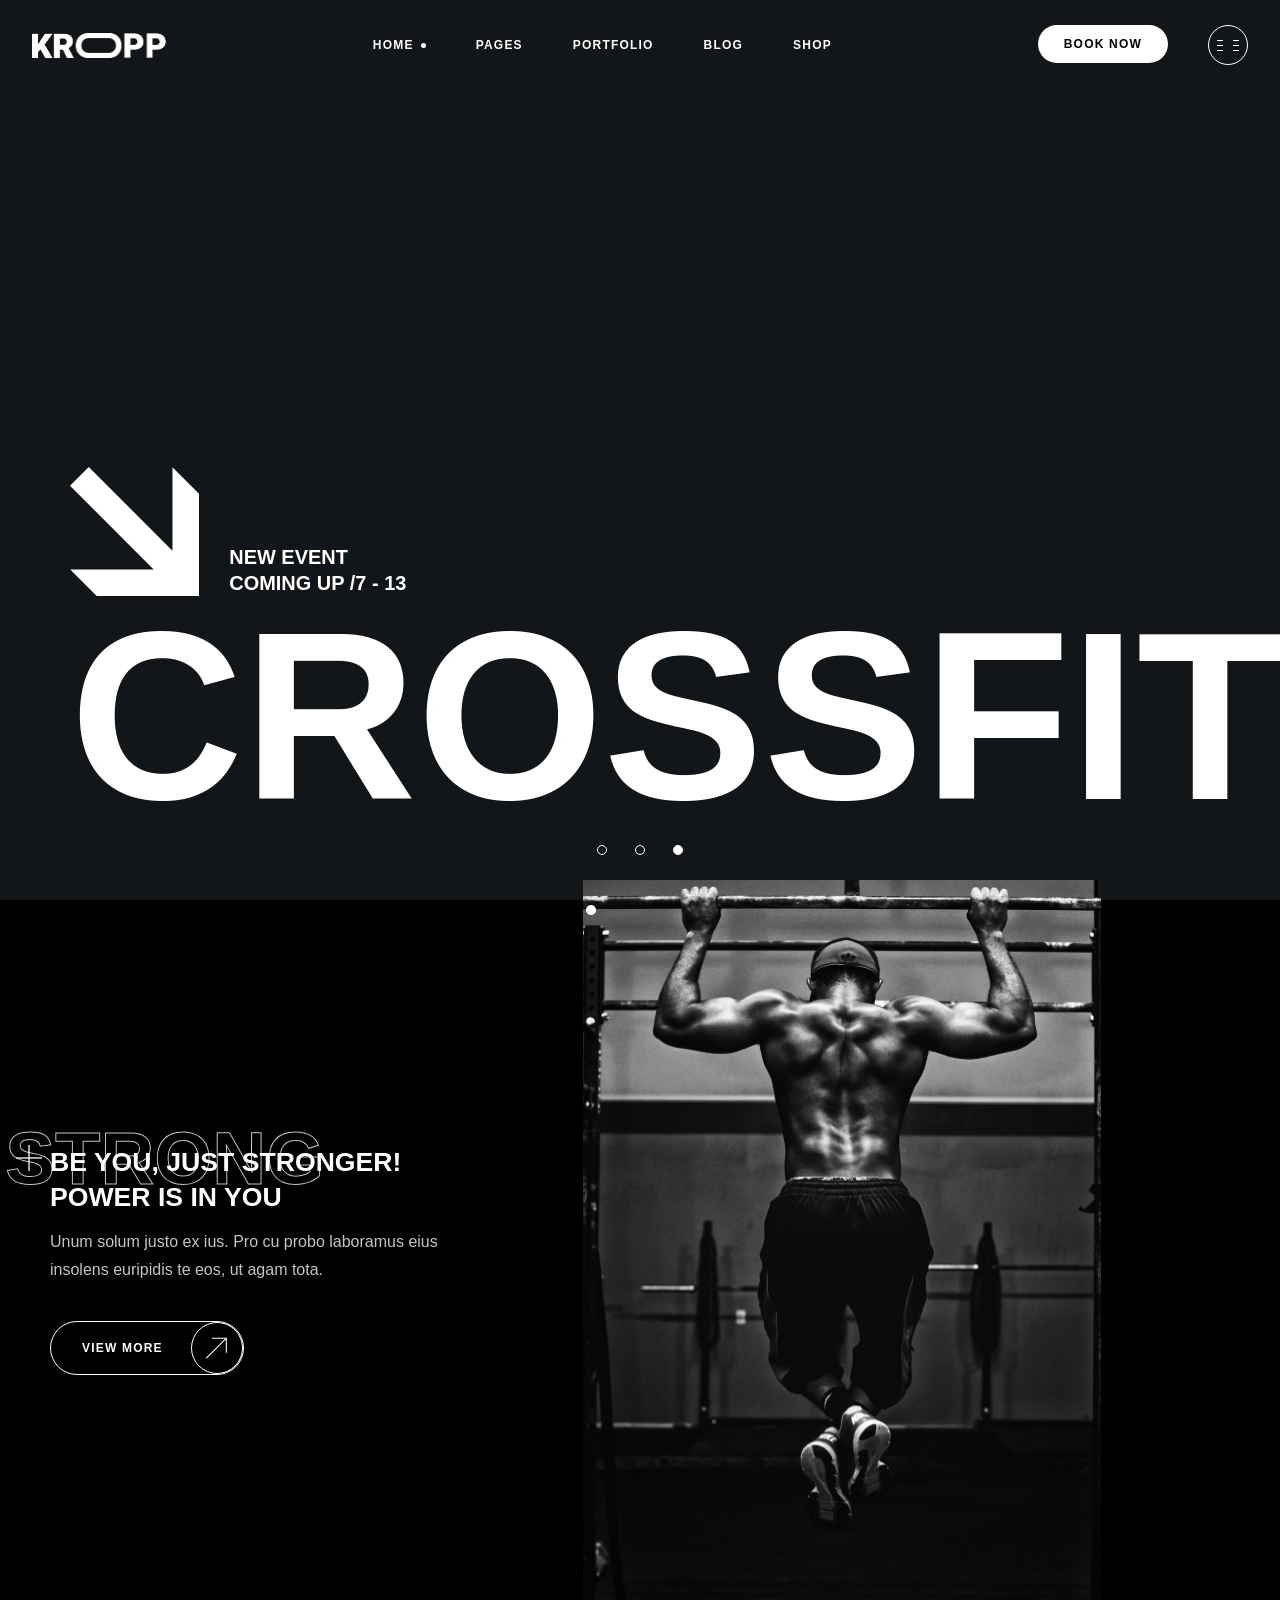
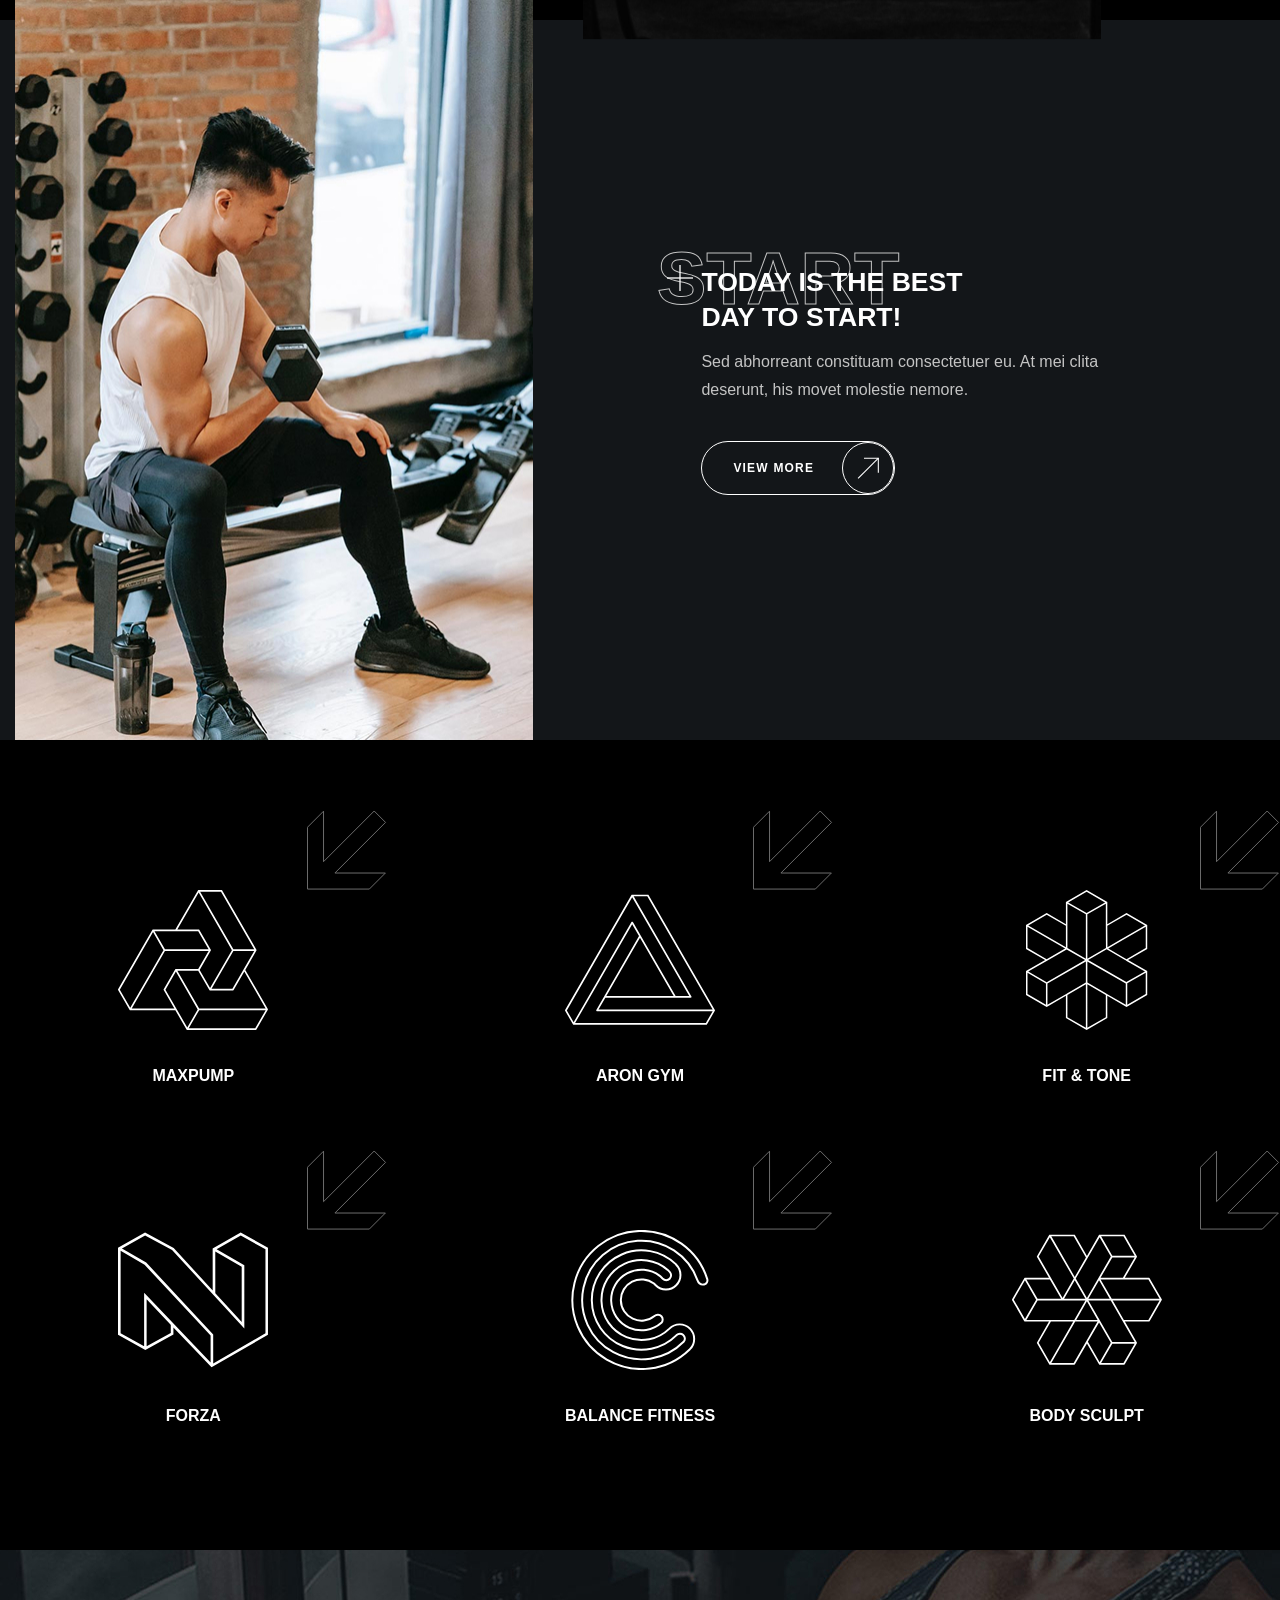
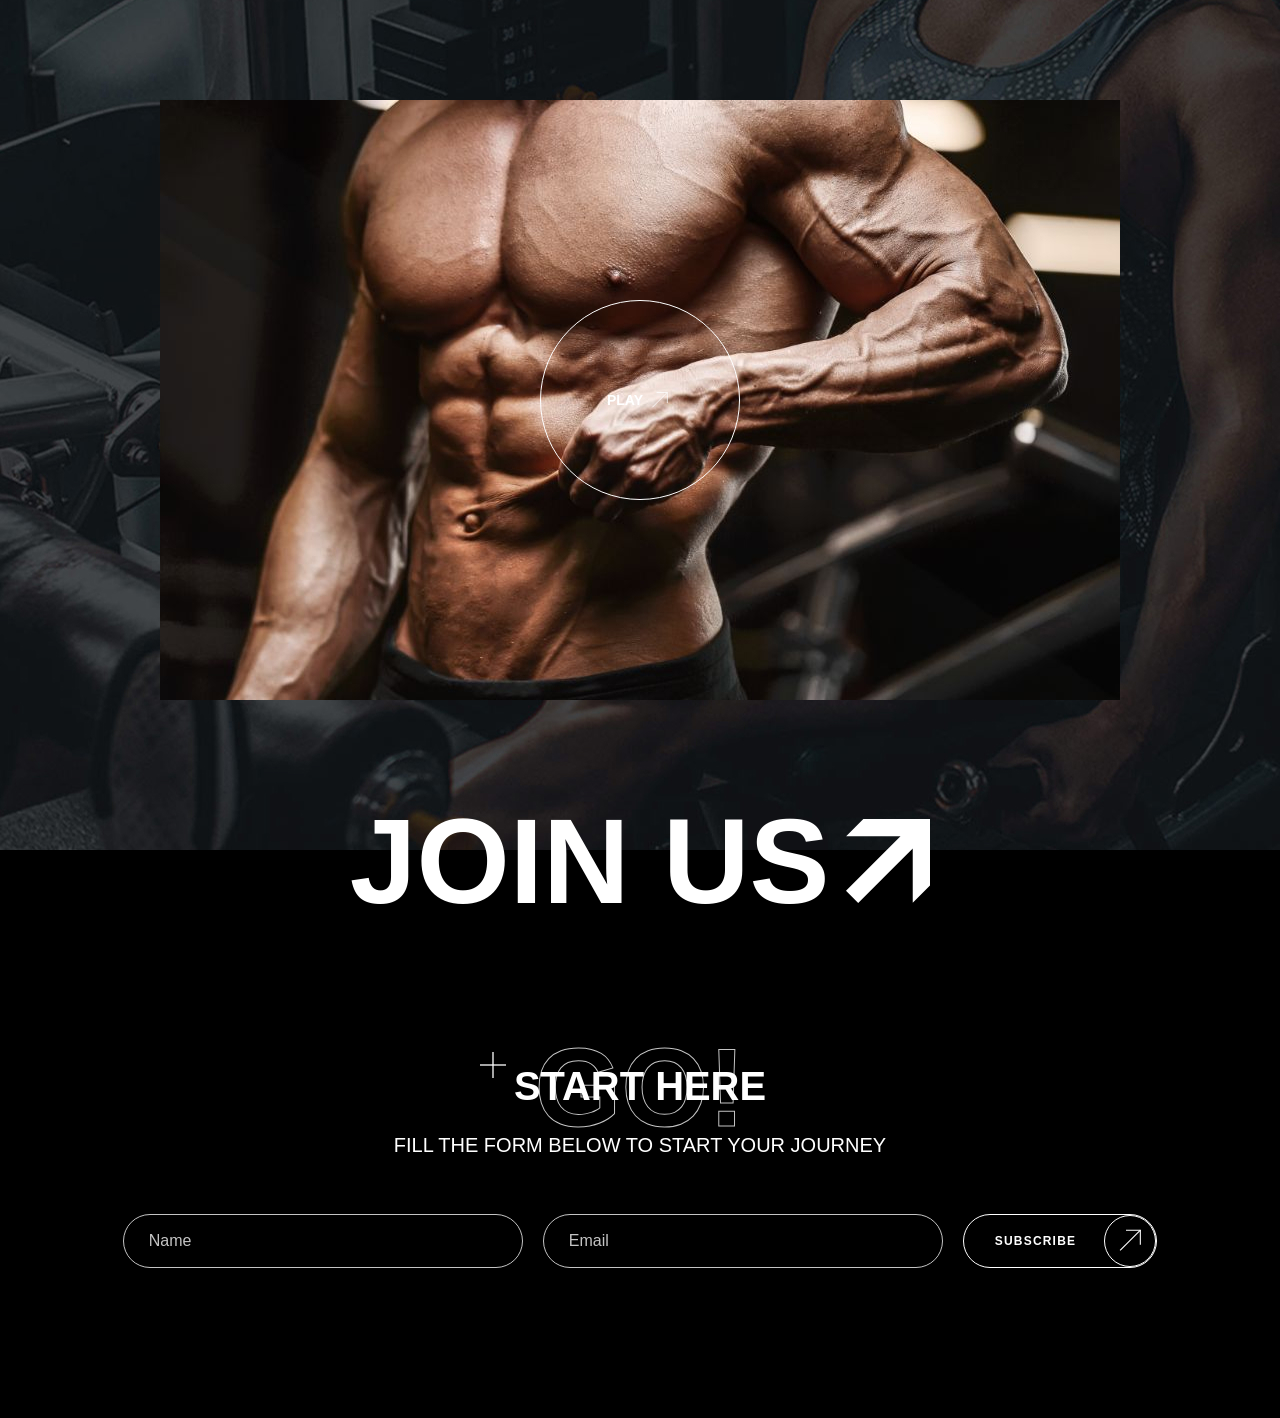
==== commit a43535b0: "Merge 802342748c604b9241a2a394e7388519008bb3fd into 8a84ce2b18ee23a07e94dd4c6765b68c987592fc" ====
--- a/index.html
+++ b/index.html
@@ -133,7 +133,7 @@
         </ul>
       </section>
 
-      <section class="training-types container-wide">
+      <section class="training-types">
         <h2 class="visually-hidden">Types of training</h2>
         <ul class="training-types-list">
           <li class="training-types-item">
@@ -217,7 +217,7 @@
               >
                 Start here
               </h3>
-              <div class="join-us-form-subtitle section-description">
+              <div class="join-us-form-subtitle">
                 fill the form below to start your journey
               </div>
             </header>
@@ -246,299 +246,6 @@
           </form>
         </div>
       </section>
-
-      <section class="location container-wide">
-        <img
-        class="location-map-image"
-        src="./images/map.jpg"
-        alt="Branches on the map"
-        width="960" height="600" loading="lazy"
-        />
-        <div class="location-body">
-          <h2 class="location-title title-medium backdrop-title centered"
-          data-title="Look"
-          >
-            Find us near you
-          </h2>
-          <div class="location-description">
-            <p>Nec suas signiferumque id. An eum labore commodo principes. Usu diam noluisse cu, nam adipisci</p>
-          </div>
-          <a class="location-button button transparent" href="/">
-            View more
-          </a>
-        </div>
-      </section>
-
-      <section class="family">
-        <header class="family-header container">
-          <h2 class="family-title title-big backdrop-title centered"
-          data-title="Part"
-          >
-            Be a part of our fit family
-          </h2>
-          <div class="family-description section-description">
-            <p>Training helps you think and feel better. join us!</p>
-          </div>
-        </header>
-        <div class="family-body container-wide">
-          <img
-          class="family-image"
-          src="./images/family/1.jpg"
-          alt="Training people"
-          width="414" height="479" loading="lazy"
-          />
-          <img
-          class="family-image"
-          src="./images/family/2.jpg"
-          alt="Training people"
-          width="744" height="479" loading="lazy"
-          />
-          <img
-          class="family-image"
-          src="./images/family/3.jpg"
-          alt="Training people"
-          width="396" height="479" loading="lazy" 
-          />
-          <img
-          class="family-image"
-          src="./images/family/4.jpg"
-          alt="Training people"
-          width="396" height="479" loading="lazy"
-          />
-          <img
-          class="family-image"
-          src="./images/family/5.jpg"
-          alt="Training people"
-          width="414" height="479" loading="lazy"
-          />
-        </div>
-      </section>
-
-      <section class="calculate">
-        <div class="calculate-inner container">
-          <div class="calculate-body">
-            <h2 class="calculate-title title-medium backdrop-title"
-             data-title="BMI"
-            >
-              Input your BMI
-            </h2>
-            <div class="calculate-description">
-              <p>Duo graece ponderum ne, ei mel aliquando. Pro te tamquam nonumes, nam no nemore epicurei</p>
-            </div>
-            <form class="calculate-form">
-              <div class="calculate-form-body">
-                <label class="visually-hidden" for="height">Height</label>
-                <input
-                class="calculate-input input"
-                id="height"
-                type="number"
-                placeholder="Height / cm"
-                />
-                 <label class="visually-hidden" for="weight">Weight</label>
-                <input
-                class="calculate-input input"
-                id="weight"
-                type="number"
-                placeholder="Weight / kg"
-                />
-                 <label class="visually-hidden" for="age">Age</label>
-                <input
-                class="calculate-input input"
-                id="age"
-                type="number"
-                placeholder="Age"
-                />
-
-                <label class="visually-hidden" for="gender">Gender</label>
-                <select class="calculate-input input" id="gender" required>
-                  <option value="" disabled selected>Gender</option>
-                  <option value="male">Male</option>
-                  <option value="female">Female</option>
-                </select>
-                <label class="visually-hidden" for="activity-factor">Activity factor</label>
-                <select class="calculate-input input wide" id="activity-factor" required>
-                  <option value="" disabled selected>Select an activity factor</option>
-                  <option value="1">1</option>
-                  <option value="2">2</option>
-                </select>
-              </div>
-              <button
-              class="calculate-button button transparent"
-              type="submit"
-              >
-              Calculate
-            </button>
-            </form>
-          </div>
-          <div class="calculate-table-wrapper">
-            <table class="calculate-table">
-              <thead>
-                <tr>
-                  <th>BMI</th>
-                  <th>Weight status</th>
-                </tr>
-              </thead>
-              <tbody>
-                <tr>
-                  <td>Below 18.5</td>
-                  <td>Underweight</td>
-                </tr>
-                <tr>
-                  <td>18.5 - 24.9</td>
-                  <td>Healthy</td>
-                </tr>
-                <tr>
-                  <td>25.0 - 29.9</td>
-                  <td>Overweight</td>
-                </tr>
-                <tr>
-                  <td>30.0 - and Above</td>
-                  <td>Obese</td>
-                </tr>
-              </tbody>
-              <tfoot>
-                <tr>
-                  <td colspan="2"> <b>BMR</b>  Metabolic Rate / <b>BMI</b>  Body Mass Index</td>
-                </tr>
-              </tfoot>
-            </table>
-          </div>
-        </div>
-      </section>
     </main>
-    <footer class="footer">
-      <div class="footer-main">
-        <div class="footer-main-inner container">
-          <header class="footer-header">
-            <a class="footer-logo" href="/">
-              <img 
-              class="footer-logo-image"
-              src="./images/logo.png"
-              alt="Kropp Logo"
-              width="270" height="50" loading="lazy"
-              />
-            </a>
-            <p class="footer-description section-description">
-              please feel free to send us an e-mail at <a href="malito:kropp@qodeinteractive.com">kropp@qodeinteractive.com</a> For any additional inquiries
-            </p>
-          </header>
-          <div class="footer-body">
-            <div class="footer-column">
-              <h2 class="footer-column-title">About</h2>
-              <p class="footer-about">
-               Shape up your site with Kropp, a theme especially made for fitness & gym websites.
-              </p>
-            </div>
-            <div class="footer-column">
-              <h2 class="footer-column-title">Working hours</h2>
-              <div class="footer-schedule">
-                Monday - Friday <br/>
-                <time datetime="05:30/24:00">05:30 - 24:00</time> 
-              </div>
-              <div class="footer-schedule">
-                Weekdays <br/>
-                <time datetime="00:00/24:00">00:00 - 24:00</time> 
-              </div>
-            </div>
-            <div class="footer-column">
-              <h2 class="footer-column-title">Location</h2>
-              <address class="footer-address">
-                68 Jay Street, Brooklyn, <br/>
-                NY 11201, United States
-              </address>
-              <div class="footer-contacts">
-                <ul class="footer-contacts-list">
-                  <li class="footer-contacts-item">
-                    <a class="footer-contacts-link" href="mailto:kropp@qodeinteractive.com">kropp@qodeinteractive.com</a>
-                  </li>
-                  <li class="footer-contacts-item">
-                    <a class="footer-contacts-link" href="tel:+17184076400">+ (1) 718 - 407 - 6400</a>
-                  </li>
-                </ul>
-              </div>
-            </div>
-            <div class="footer-column">
-              <h2 class="footer-column-title has-arrow">start now</h2>
-              <form class="footer-subscribe">
-                <input 
-                class="footer-subscribe-input input"
-                type="email"
-                placeholder="Email"
-                /> 
-                <button class="footer-subscribe-button"
-                type="submit"
-                title="Subscribe"
-                >
-              <span class="visually-hidden">Subscribe</span>
-              </button>
-              </form>
-              <div class="footer-soc1als">
-                <ul class="footer-soc1als-list">
-                  <li class="footer-soc1als-item">
-                    <a class="footer-soc1als-link" href="/" target="_blank">
-                     <svg fill="#000000"   viewBox="0 0 32 32" version="1.1" xmlns="http://www.w3.org/2000/svg">
-                      <path fill="black" d="M16.656 1.029c1.637-0.025 3.262-0.012 4.886-0.025 0.054 2.031 0.878 3.859 2.189 5.213l-0.002-0.002c1.411 1.271 3.247 2.095 5.271 2.235l0.028 0.002v5.036c-1.912-0.048-3.71-0.489-5.331-1.247l0.082 0.034c-0.784-0.377-1.447-0.764-2.077-1.196l0.052 0.034c-0.012 3.649 0.012 7.298-0.025 10.934-0.103 1.853-0.719 3.543-1.707 4.954l0.020-0.031c-1.652 2.366-4.328 3.919-7.371 4.011l-0.014 0c-0.123 0.006-0.268 0.009-0.414 0.009-1.73 0-3.347-0.482-4.725-1.319l0.040 0.023c-2.508-1.509-4.238-4.091-4.558-7.094l-0.004-0.041c-0.025-0.625-0.037-1.25-0.012-1.862 0.49-4.779 4.494-8.476 9.361-8.476 0.547 0 1.083 0.047 1.604 0.136l-0.056-0.008c0.025 1.849-0.050 3.699-0.050 5.548-0.423-0.153-0.911-0.242-1.42-0.242-1.868 0-3.457 1.194-4.045 2.861l-0.009 0.030c-0.133 0.427-0.21 0.918-0.21 1.426 0 0.206 0.013 0.41 0.037 0.61l-0.002-0.024c0.332 2.046 2.086 3.59 4.201 3.59 0.061 0 0.121-0.001 0.181-0.004l-0.009 0c1.463-0.044 2.733-0.831 3.451-1.994l0.010-0.018c0.267-0.372 0.45-0.822 0.511-1.311l0.001-0.014c0.125-2.237 0.075-4.461 0.087-6.698 0.012-5.036-0.012-10.060 0.025-15.083z"></path>
-                     </svg> 
-                    </a>
-                  </li>
-                  <li class="footer-soc1als-item">
-                     <a class="footer-soc1als-link" href="/" target="_blank">
-                     <svg  viewBox="0 -3 20 20" version="1.1" xmlns="http://www.w3.org/2000/svg" xmlns:xlink="http://www.w3.org/1999/xlink">
-    <g id="Page-1" stroke="none" stroke-width="1" fill="none" fill-rule="evenodd">
-        <g id="Dribbble-Light-Preview" transform="translate(-300.000000, -7442.000000)" fill="#000000">
-            <g id="icons" transform="translate(56.000000, 160.000000)">
-                <path d="M251.988432,7291.58588 L251.988432,7285.97425 C253.980638,7286.91168 255.523602,7287.8172 257.348463,7288.79353 C255.843351,7289.62824 253.980638,7290.56468 251.988432,7291.58588 M263.090998,7283.18289 C262.747343,7282.73013 262.161634,7282.37809 261.538073,7282.26141 C259.705243,7281.91336 248.270974,7281.91237 246.439141,7282.26141 C245.939097,7282.35515 245.493839,7282.58153 245.111335,7282.93357 C243.49964,7284.42947 244.004664,7292.45151 244.393145,7293.75096 C244.556505,7294.31342 244.767679,7294.71931 245.033639,7294.98558 C245.376298,7295.33761 245.845463,7295.57995 246.384355,7295.68865 C247.893451,7296.0008 255.668037,7296.17532 261.506198,7295.73552 C262.044094,7295.64178 262.520231,7295.39147 262.895762,7295.02447 C264.385932,7293.53455 264.28433,7285.06174 263.090998,7283.18289" id="youtube-[#168]">
-
-</path>
-            </g>
-        </g>
-    </g>
-</svg>
-                    </a>
-                  </li>
-                  <li class="footer-soc1als-item">
-                     <a class="footer-soc1als-link" href="/" target="_blank">
-                     <svg  viewBox="0 0 24 24" fill="none" xmlns="http://www.w3.org/2000/svg">
-<path fill-rule="evenodd" clip-rule="evenodd" d="M12 18C15.3137 18 18 15.3137 18 12C18 8.68629 15.3137 6 12 6C8.68629 6 6 8.68629 6 12C6 15.3137 8.68629 18 12 18ZM12 16C14.2091 16 16 14.2091 16 12C16 9.79086 14.2091 8 12 8C9.79086 8 8 9.79086 8 12C8 14.2091 9.79086 16 12 16Z" fill="#0F0F0F"/>
-<path d="M18 5C17.4477 5 17 5.44772 17 6C17 6.55228 17.4477 7 18 7C18.5523 7 19 6.55228 19 6C19 5.44772 18.5523 5 18 5Z" fill="#0F0F0F"/>
-<path fill-rule="evenodd" clip-rule="evenodd" d="M1.65396 4.27606C1 5.55953 1 7.23969 1 10.6V13.4C1 16.7603 1 18.4405 1.65396 19.7239C2.2292 20.8529 3.14708 21.7708 4.27606 22.346C5.55953 23 7.23969 23 10.6 23H13.4C16.7603 23 18.4405 23 19.7239 22.346C20.8529 21.7708 21.7708 20.8529 22.346 19.7239C23 18.4405 23 16.7603 23 13.4V10.6C23 7.23969 23 5.55953 22.346 4.27606C21.7708 3.14708 20.8529 2.2292 19.7239 1.65396C18.4405 1 16.7603 1 13.4 1H10.6C7.23969 1 5.55953 1 4.27606 1.65396C3.14708 2.2292 2.2292 3.14708 1.65396 4.27606ZM13.4 3H10.6C8.88684 3 7.72225 3.00156 6.82208 3.0751C5.94524 3.14674 5.49684 3.27659 5.18404 3.43597C4.43139 3.81947 3.81947 4.43139 3.43597 5.18404C3.27659 5.49684 3.14674 5.94524 3.0751 6.82208C3.00156 7.72225 3 8.88684 3 10.6V13.4C3 15.1132 3.00156 16.2777 3.0751 17.1779C3.14674 18.0548 3.27659 18.5032 3.43597 18.816C3.81947 19.5686 4.43139 20.1805 5.18404 20.564C5.49684 20.7234 5.94524 20.8533 6.82208 20.9249C7.72225 20.9984 8.88684 21 10.6 21H13.4C15.1132 21 16.2777 20.9984 17.1779 20.9249C18.0548 20.8533 18.5032 20.7234 18.816 20.564C19.5686 20.1805 20.1805 19.5686 20.564 18.816C20.7234 18.5032 20.8533 18.0548 20.9249 17.1779C20.9984 16.2777 21 15.1132 21 13.4V10.6C21 8.88684 20.9984 7.72225 20.9249 6.82208C20.8533 5.94524 20.7234 5.49684 20.564 5.18404C20.1805 4.43139 19.5686 3.81947 18.816 3.43597C18.5032 3.27659 18.0548 3.14674 17.1779 3.0751C16.2777 3.00156 15.1132 3 13.4 3Z" fill="#0F0F0F"/>
-</svg>
-                    </a>
-                  </li>
-                  <li class="footer-soc1als-item">
-                     <a class="footer-soc1als-link" href="/" target="_blank">
-                     <svg  viewBox="0 0 24 24" fill="none" xmlns="http://www.w3.org/2000/svg">
-<path fill-rule="evenodd" clip-rule="evenodd" d="M20 1C21.6569 1 23 2.34315 23 4V20C23 21.6569 21.6569 23 20 23H4C2.34315 23 1 21.6569 1 20V4C1 2.34315 2.34315 1 4 1H20ZM20 3C20.5523 3 21 3.44772 21 4V20C21 20.5523 20.5523 21 20 21H15V13.9999H17.0762C17.5066 13.9999 17.8887 13.7245 18.0249 13.3161L18.4679 11.9871C18.6298 11.5014 18.2683 10.9999 17.7564 10.9999H15V8.99992C15 8.49992 15.5 7.99992 16 7.99992H18C18.5523 7.99992 19 7.5522 19 6.99992V6.31393C19 5.99091 18.7937 5.7013 18.4813 5.61887C17.1705 5.27295 16 5.27295 16 5.27295C13.5 5.27295 12 6.99992 12 8.49992V10.9999H10C9.44772 10.9999 9 11.4476 9 11.9999V12.9999C9 13.5522 9.44771 13.9999 10 13.9999H12V21H4C3.44772 21 3 20.5523 3 20V4C3 3.44772 3.44772 3 4 3H20Z" fill="#0F0F0F"/>
-</svg>
-                    </a>
-                  </li>
-                     <a class="footer-soc1als-link" href="/" target="_blank">
-                     <svg  viewBox="0 -2 20 20" version="1.1" xmlns="http://www.w3.org/2000/svg" xmlns:xlink="http://www.w3.org/1999/xlink">
-    <g id="Page-1" stroke="none" stroke-width="1" fill="none" fill-rule="evenodd">
-        <g id="Dribbble-Light-Preview" transform="translate(-60.000000, -7521.000000)" fill="#000000">
-            <g id="icons" transform="translate(56.000000, 160.000000)">
-                <path d="M10.29,7377 C17.837,7377 21.965,7370.84365 21.965,7365.50546 C21.965,7365.33021 21.965,7365.15595 21.953,7364.98267 C22.756,7364.41163 23.449,7363.70276 24,7362.8915 C23.252,7363.21837 22.457,7363.433 21.644,7363.52751 C22.5,7363.02244 23.141,7362.2289 23.448,7361.2926 C22.642,7361.76321 21.761,7362.095 20.842,7362.27321 C19.288,7360.64674 16.689,7360.56798 15.036,7362.09796 C13.971,7363.08447 13.518,7364.55538 13.849,7365.95835 C10.55,7365.79492 7.476,7364.261 5.392,7361.73762 C4.303,7363.58363 4.86,7365.94457 6.663,7367.12996 C6.01,7367.11125 5.371,7366.93797 4.8,7366.62489 L4.8,7366.67608 C4.801,7368.5989 6.178,7370.2549 8.092,7370.63591 C7.488,7370.79836 6.854,7370.82199 6.24,7370.70483 C6.777,7372.35099 8.318,7373.47829 10.073,7373.51078 C8.62,7374.63513 6.825,7375.24554 4.977,7375.24358 C4.651,7375.24259 4.325,7375.22388 4,7375.18549 C5.877,7376.37088 8.06,7377 10.29,7376.99705" id="twitter-[#154]">
-
-</path>
-            </g>
-        </g>
-    </g>
-</svg>
-                    </a>
-                  </li>
-                </ul>
-              </div> 
-            </div>
-          </div>
-        </div>
-      </div>
-      <div class="footer-extra">
-        <div class="footer-extra-inner container">
-          <div class="footer-copyright">
-            © <time datetime="2022">2022</time> Qode Interactive, All Rights Reserved | <a href="/">Privacy Policy</a> | <a href="/">Contact Us</a>
-          </div>
-        </div>
-      </div>
-    </footer>
   </body>
 </html>
--- a/styles.css
+++ b/styles.css
@@ -164,9 +164,6 @@
 background-color:var(--color-dark);
 }
 
-svg *[fill] {fill: currentColor}
-svg *[stroke] {stroke: currentColor}
-
 a,
 button,
 input,
@@ -195,11 +192,6 @@
 max-width: calc(var(--container-width) + var(--container-padding-x) * 2);
 margin-inline: auto;
 padding-inline: var(--container-padding-x);
-}
-
-.container-wide {
-   max-width: 1920px;
-    margin-inline: auto; 
 }
 
 .visually-hidden {
@@ -230,14 +222,6 @@
     font-size: clamp(24px, 3.12vw, 60px);
 }
 
-.section-description {
-    font-size: 20px;
-    line-height: 1.65;
-    text-transform: uppercase;
-    text-align: center;
-    color: var(--color-light);
-}
-
 .backdrop-title {
     position: relative;
     z-index: 2;
@@ -257,18 +241,17 @@
     content: attr(data-title);
     position: absolute;
     z-index: -1;
-    top: -0.3em;
+    top: -0.45em;
     left: -0.6em;
     font-family: var(--font-family-accent);
     font-size: 2.8em;
-    line-height: 1;
     color: transparent;
     -webkit-text-stroke: 1px var(--color-light-gray);
     text-stroke: 1px var(--color-light-gray);
 }
 
 .backdrop-title.centered::after {
-    top: -0.25em;
+    top: -0.55em;
     left: 50%;
     translate: -50% 0;
 }
@@ -330,8 +313,7 @@
     border-radius: var(--border-radius);
 }
 
-.input::placeholder,
-select.input:invalid {
+.input::placeholder {
     color: var(--color-light-gray);
 }
 
@@ -343,16 +325,6 @@
     color: var(--color-dark);
     background-color: var(--color-light-gray);
     outline: none;
-}
-
-input::-webkit-outer-spin-button,
-input::-webkit-inner-spin-button {
-    -webkit-appearance: none;
-    margin: 0;
-}
-
-input[type=number] {
-    -moz-appearance: textfield;
 }
 
 .header {
@@ -537,6 +509,8 @@
 
 .training-types {
     position: relative;
+    max-width: 1920px;
+    margin-inline: auto;
     padding-top: 70px;
     padding-bottom: 120px;
     background-color: var(--color-dark);
@@ -561,10 +535,6 @@
 
 .training-types-item-title {
     font-size: 16px;
-}
-
-.join-us {
-    background-color: var(--color-dark-alternate);
 }
 
 .join-us-video-wrapper {
@@ -656,6 +626,14 @@
     margin-bottom: 52px;
 }
 
+.join-us-form-subtitle {
+    font-size: 20px;
+    line-height: 1.65;
+    text-transform: uppercase;
+    text-align: center;
+    color: var(--color-light);
+}
+
 .join-us-form-body {
     display: flex;
     justify-content: center;
@@ -664,294 +642,6 @@
 
 .join-us-form-input {
     max-width: 400px;
-}
-
-
-.location {
-    display: grid;
-    grid-template-columns: repeat(2, 1fr);
-}
-
-.location-map-image {
-    height: auto;
-}
-
-.location-body {
-    display: flex;
-    flex-direction: column;
-    justify-content: center;
-    align-items: center;
-    padding: 80px 15px;
-    text-align: center;
-}
-
-.location-title:not(:last-child) {
-    margin-bottom: 14px;
-}
-
-.location-description {
-    max-width: 490px;
-}
-
-.location-description:not(:last-child) {
-    margin-bottom: 37px;
-}
-
-.family {
-    background-color: var(--color-dark-alternate);
-}
-
-.family-header {
-    display: flex;
-    flex-direction: column;
-    align-items: center;
-    row-gap: 7px;
-    padding-top: 132px;
-    padding-bottom: 62px;
-    text-align: center;
-}
-
-.family-body {
-    display: flex;
-    justify-content: center;
-    column-gap: 26px;
-    scroll-snap-type: x mandatory;
-    overflow-x: scroll;
-}
-
-.family-image {
-    scroll-snap-align: start;
-}
-
-.calculate {
-    padding-block: 146px;
-    background-color: var(--color-dark-alternate);
-
-}
-
-.calculate-inner {
-    display: flex;
-    align-items: center;
-    column-gap: 36px;
-}
-
-.calculate-body {
-    flex-grow: 1;
-    max-width: 627px;
-}
-
-.calculate-title:not(:last-child) {
-margin-bottom: 16px;
-}
-
-.calculate-description {
-    max-width: 385px;
-}
-
-.calculate-description:not(:last-child) {
-margin-bottom: 30px;
-}
-
-.calculate-form-body {
-    display: grid;
-    grid-template-columns: repeat(2, 1fr);
-    gap: 18px 30px;
-}
-
-.calculate-form-body:not(:last-child) {
-margin-bottom: 26px;
-}
-
-.calculate-input.wide {
-grid-column: -1/1;
-}
-
-.calculate-table-wrapper {
-    position: relative;
-    display: flex;
-    justify-content: center;
-    align-items: center;
-    width: 100%;
-    max-width: 610px;
-}
-
-.calculate-table-wrapper::before {
-    content: '';
-    position: absolute;
-    top: 50%;
-    left: 50%;
-    translate: -50% -50%;
-    width: 100%;
-    aspect-ratio: 1;
-    background-color: var(--color-dark);
-    border-radius: 50%;
-}
-
-.calculate-table {
-    position: relative;
-    border-collapse: collapse;
-}
-
-.calculate-table :is(td, th) {
-    padding-right: 30px;
-}
-
-.calculate-table :is(td, th):not(:first-child){
-    padding-left: 30px;
-}
-
-.calculate-table :is(td, th):not(:last-child) {
-    border-right: 1px solid var(--color-light-gray);
-}
-
-.calculate-table tbody td {
-    border-top: 1px solid var(--color-light-gray);
-}
-
-.calculate-table tbody tr:last-child td:first-child {
-    position: relative;
-}
-
-.calculate-table tbody tr:last-child td:first-child::after {
-    content: '';
-    position: absolute;
-    bottom: 0;
-    right: 0;
-    width: 70%;
-    height: 1px;
-    background-color: var(--color-light-gray);
-}
-
-.calculate-table th {
-    padding-block: 20px;
-    text-align: left;
-    text-transform: uppercase;
-    color: var(--color-light);
-}
-
-.calculate-table td {
-    padding-block: 14px;
-
-}
-
-.calculate-table tfoot {
-    color: var(--color-light);
-}
-
-.calculate-table tfoot td {
-    padding-bottom: 0;
-    padding-top: 33px;
-}
-
-.footer {
-  --footerLogoWidth: 20.77%;
-}
-
-.footer-main {
-  padding-top: 140px;
-  padding-bottom: 160px;
-}
-
-.footer-header,
-.footer-body {
-    display: grid;
-    column-gap: 62px;
-}
-
-.footer-header {
-  grid-template-columns: var(--footerLogoWidth) auto;
-}
-
-.footer-header:not(:last-child) {
-  margin-bottom: 60px;
-}
-
-.footer-logo-image {
-    height: auto;
-}
-
-.footer-description {
-  text-align: left;
-}
-
-.footer-body {
-  grid-template-columns: var(--footerLogoWidth) repeat(3, 1fr);
-}
-
-.footer-column-title {
-  font-size: clamp(18px, 1.15vw, 22px);
-}
-
-.footer-column-title:not(:last-child) {
-  margin-bottom: 15px;
-}
-
-.footer-schedule:not(:last-child) {
-  margin-bottom: 13px;
-}
-
-.footer-address {
-  font-style: normal;
-}
-
-.footer-address:not(:last-child) {
-  margin-bottom: 35px;
-}
-
-.footer-column-title.has-arrow::after {
-  content: '';
-  display: inline-block;
-  height: 0.74em;
-  aspect-ratio: 1;
-  margin-left: 0.5em;
-  background: url('./icons/bold-arrow-down-right.svg') center/contain no-repeat;
-  scale: -1 1;
-}
-
-.footer-subscribe {
-  position: relative;
-}
-
-.footer-subscribe:not(:last-child) {
-  margin-bottom: 50px;
-}
-
-.footer-subscribe-input {
-  padding-right: 70px;
-}
-
-.footer-subscribe-button {
-  position: absolute;
-  top: 0;
-  right: 0;
-  height: 100%;
-  aspect-ratio: 1;
-  background: url('./icons/arrow-top-right.svg') center/70% no-repeat;
-  border: var(--border);
-  border-radius: 50%;
-}
-
-.footer-subscribe-button:hover {
-  background-color: var(--color-light-gray);
-}
-
-.footer-soc1als-list {
-  display: flex;
-  column-gap: 18px;
-}
-
-.footer-soc1als-link {
-  display: flex;
-  width: 23px;
-}
-
-.footer-extra {
-  padding-block: 15px;
-  background-color: var(--color-dark-alternate);
-}
-
-.footer-copyright {
-  font-size: 14px;
 }
 
 @media (max-width: 1919px) {
@@ -1010,53 +700,6 @@
     margin-bottom: 80px;
 }
 
-.location {
-display: flex;
-flex-direction: column-reverse;
-}
-
-.family-image {
-    height: 360px;
-}
-.calculate {
-    padding-block: 100px;
-}
-
-.calculate-inner {
-    column-gap: 20px;
-}
-
-.calculate-form-body {
-    grid-template-columns: 1fr;
-}
-
-.calculate-button {
-    width: 100%;
-}
-
-.calculate-table :is(td, th) {
-    padding-block: 10px;
-}
-
-.calculate-table tfoot td {
-    padding-top: 10px;
-}
-
-.footer-main {
-    padding-top: 80px;
-    padding-bottom: 50px;
-  }
-
-  .footer-header {
-    display: flex;
-    flex-direction: column;
-    row-gap: 30px;
-  }
-  .footer-body {
-    grid-template-columns: repeat(2, 1fr);
-    row-gap: 30px;
-  }
-
 }
 
 @media (max-width: 767px) {
@@ -1127,7 +770,7 @@
     margin-bottom: 40px;
 }
 
-.section-description {
+.join-us-form-subtitle {
     font-size: 16px;
 }
 
@@ -1136,54 +779,4 @@
     align-items: center;
     row-gap: 20px;
 }
-
-.location-body {
-    padding-block: 40px;
-}
-
-.location-description:not(:last-child) {
-margin-bottom: 20px;
-}
-
-.family-image {
-    height: 180px;
-}
-
-.family-header {
-    padding-top: 80px;
-    padding-bottom: 50px;
-}
-
-.family-body {
-    column-gap: 12px;
-}
-
-.calculate-inner {
-    flex-direction: column;
-    row-gap: 30px;
-}
-
-.calculate-table-wrapper::before {
-    display: none;
-}
-
-.calculate {
-    padding-block: 60px;
-}
-
-.footer-body {
-    grid-template-columns: 1fr;
-}
-.footer-main {
-    padding-top: 50px;
-}
-
-.footer-header:not(:last-child) {
-    margin-bottom: 30px;
-}
-
-.footer-subscribe:not(:last-child) {
-    margin-bottom: 40px;
-}
-
 }
